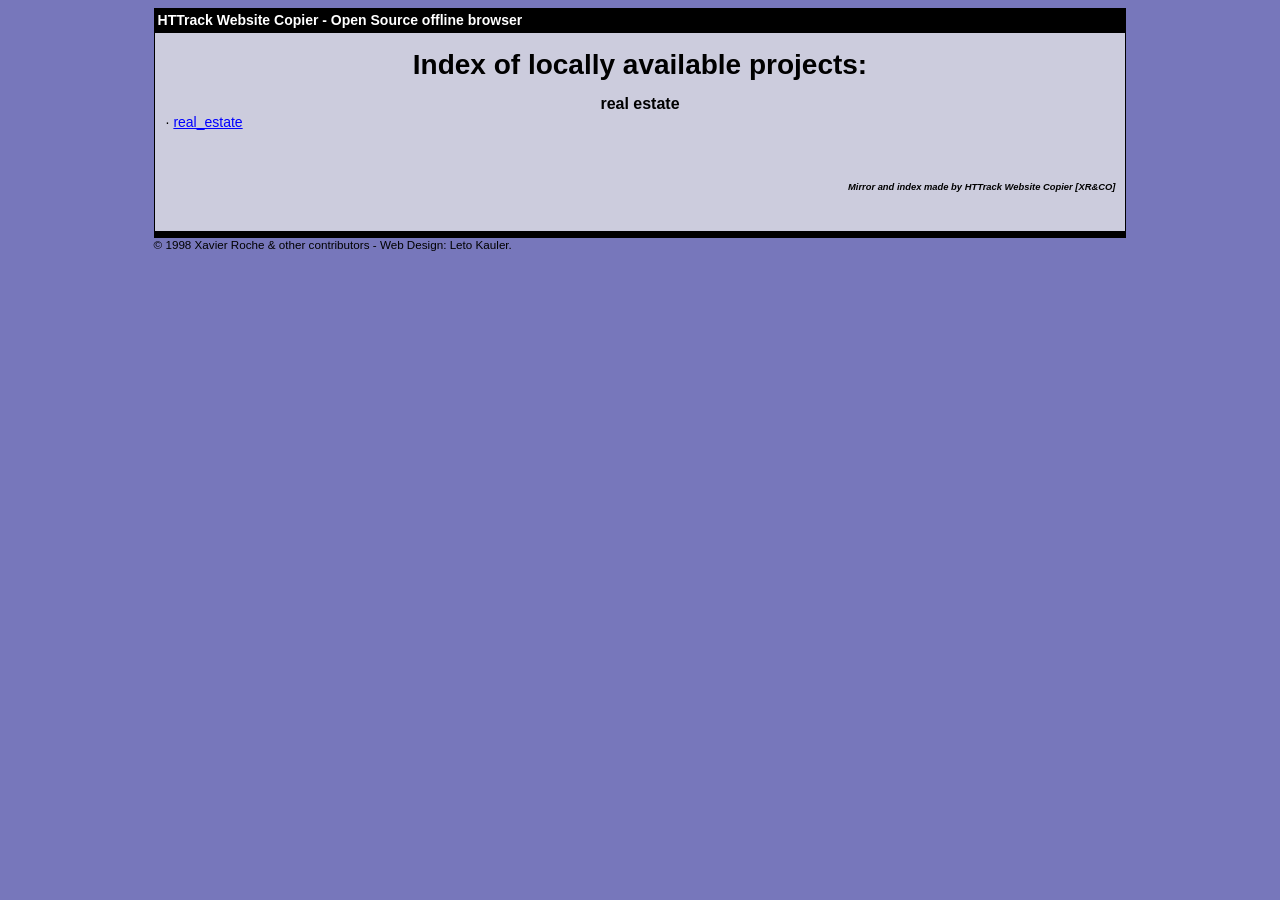
==== index.html @ 174b8f87 "first commit" ====
<html xmlns="http://www.w3.org/1999/xhtml" lang="en">

<head>
	<meta http-equiv="Content-Type" content="text/html; charset=utf-8" />
	<meta name="description" content="HTTrack is an easy-to-use website mirror utility. It allows you to download a World Wide website from the Internet to a local directory,building recursively all structures, getting html, images, and other files from the server to your computer. Links are rebuiltrelatively so that you can freely browse to the local site (works with any browser). You can mirror several sites together so that you can jump from one toanother. You can, also, update an existing mirror site, or resume an interrupted download. The robot is fully configurable, with an integrated help" />
	<meta name="keywords" content="httrack, HTTRACK, HTTrack, winhttrack, WINHTTRACK, WinHTTrack, offline browser, web mirror utility, aspirateur web, surf offline, web capture, www mirror utility, browse offline, local  site builder, website mirroring, aspirateur www, internet grabber, capture de site web, internet tool, hors connexion, unix, dos, windows 95, windows 98, solaris, ibm580, AIX 4.0, HTS, HTGet, web aspirator, web aspirateur, libre, GPL, GNU, free software" />
	<title>List of available projects - HTTrack Website Copier</title>
	<!-- Mirror and index made by HTTrack Website Copier/3.50-0 [XR&CO] -->

	<style type="text/css">
	<!--

body {
	margin: 0;  padding: 0;  margin-bottom: 15px;  margin-top: 8px;
	background: #77b;
}
body, td {
	font: 14px "Trebuchet MS", Verdana, Arial, Helvetica, sans-serif;
	}

#subTitle {
	background: #000;  color: #fff;  padding: 4px;  font-weight: bold; 
	}

#siteNavigation a, #siteNavigation .current {
	font-weight: bold;  color: #448;
	}
#siteNavigation a:link    { text-decoration: none; }
#siteNavigation a:visited { text-decoration: none; }

#siteNavigation .current { background-color: #ccd; }

#siteNavigation a:hover   { text-decoration: none;  background-color: #fff;  color: #000; }
#siteNavigation a:active  { text-decoration: none;  background-color: #ccc; }


a:link    { text-decoration: underline;  color: #00f; }
a:visited { text-decoration: underline;  color: #000; }
a:hover   { text-decoration: underline;  color: #c00; }
a:active  { text-decoration: underline; }

#pageContent {
	clear: both;
	border-bottom: 6px solid #000;
	padding: 10px;  padding-top: 20px;
	line-height: 1.65em;
	background-image: url(backblue.gif);
	background-repeat: no-repeat;
	background-position: top right;
	}

#pageContent, #siteNavigation {
	background-color: #ccd;
	}


.imgLeft  { float: left;   margin-right: 10px;  margin-bottom: 10px; }
.imgRight { float: right;  margin-left: 10px;   margin-bottom: 10px; }

hr { height: 1px;  color: #000;  background-color: #000;  margin-bottom: 15px; }

h1 { margin: 0;  font-weight: bold;  font-size: 2em; }
h2 { margin: 0;  font-weight: bold;  font-size: 1.6em; }
h3 { margin: 0;  font-weight: bold;  font-size: 1.3em; }
h4 { margin: 0;  font-weight: bold;  font-size: 1.18em; }

.blak { background-color: #000; }
.hide { display: none; }
.tableWidth { min-width: 400px; }

.tblRegular       { border-collapse: collapse; }
.tblRegular td    { padding: 6px;  background-image: url(fade.gif);  border: 2px solid #99c; }
.tblHeaderColor, .tblHeaderColor td { background: #99c; }
.tblNoBorder td   { border: 0; }


// -->
</style>

</head>

<body>
<table width="76%" border="0" align="center" cellspacing="0" cellpadding="3" class="tableWidth">
	<tr>
	<td id="subTitle">HTTrack Website Copier - Open Source offline browser</td>
	</tr>
</table>
<table width="76%" border="0" align="center" cellspacing="0" cellpadding="0" class="tableWidth">
<tr class="blak">
<td>
	<table width="100%" border="0" align="center" cellspacing="1" cellpadding="0">
	<tr>
	<td colspan="6"> 
		<table width="100%" border="0" align="center" cellspacing="0" cellpadding="10">
		<tr> 
		<td id="pageContent"> 
<!-- ==================== End prologue ==================== -->


<h1 ALIGN=Center>Index of locally available projects:</H1>
  <table border="0" width="100%" cellspacing="1" cellpadding="0">
		<TH>
		<BR/>
			real estate
		</TH>
		<TR>
		  <TD BACKGROUND="fade.gif">
                    &middot; <A HREF="real_estate/index.html">real_estate</A>
   		  </TD>
		</TR>
	</TABLE>
	<BR>
	<H6 ALIGN="RIGHT">
         <I>Mirror and index made by HTTrack Website Copier [XR&amp;CO]</I>
	</H6>
	<!-- Mirror and index made by HTTrack Website Copier/3.50-0 [XR&CO] -->
	<!-- Thanks for using HTTrack Website Copier! -->

<!-- ==================== Start epilogue ==================== -->
		</td>
		</tr>
		</table>
	</td>
	</tr>
	</table>
</td>
</tr>
</table>

<table width="76%" border="0" align="center" valign="bottom" cellspacing="0" cellpadding="0">
	<tr>
	<td id="footer"><small>&copy; 1998 Xavier Roche &amp; other contributors - Web Design: Leto Kauler.</small></td>
	</tr>
</table>

</body>

</html>
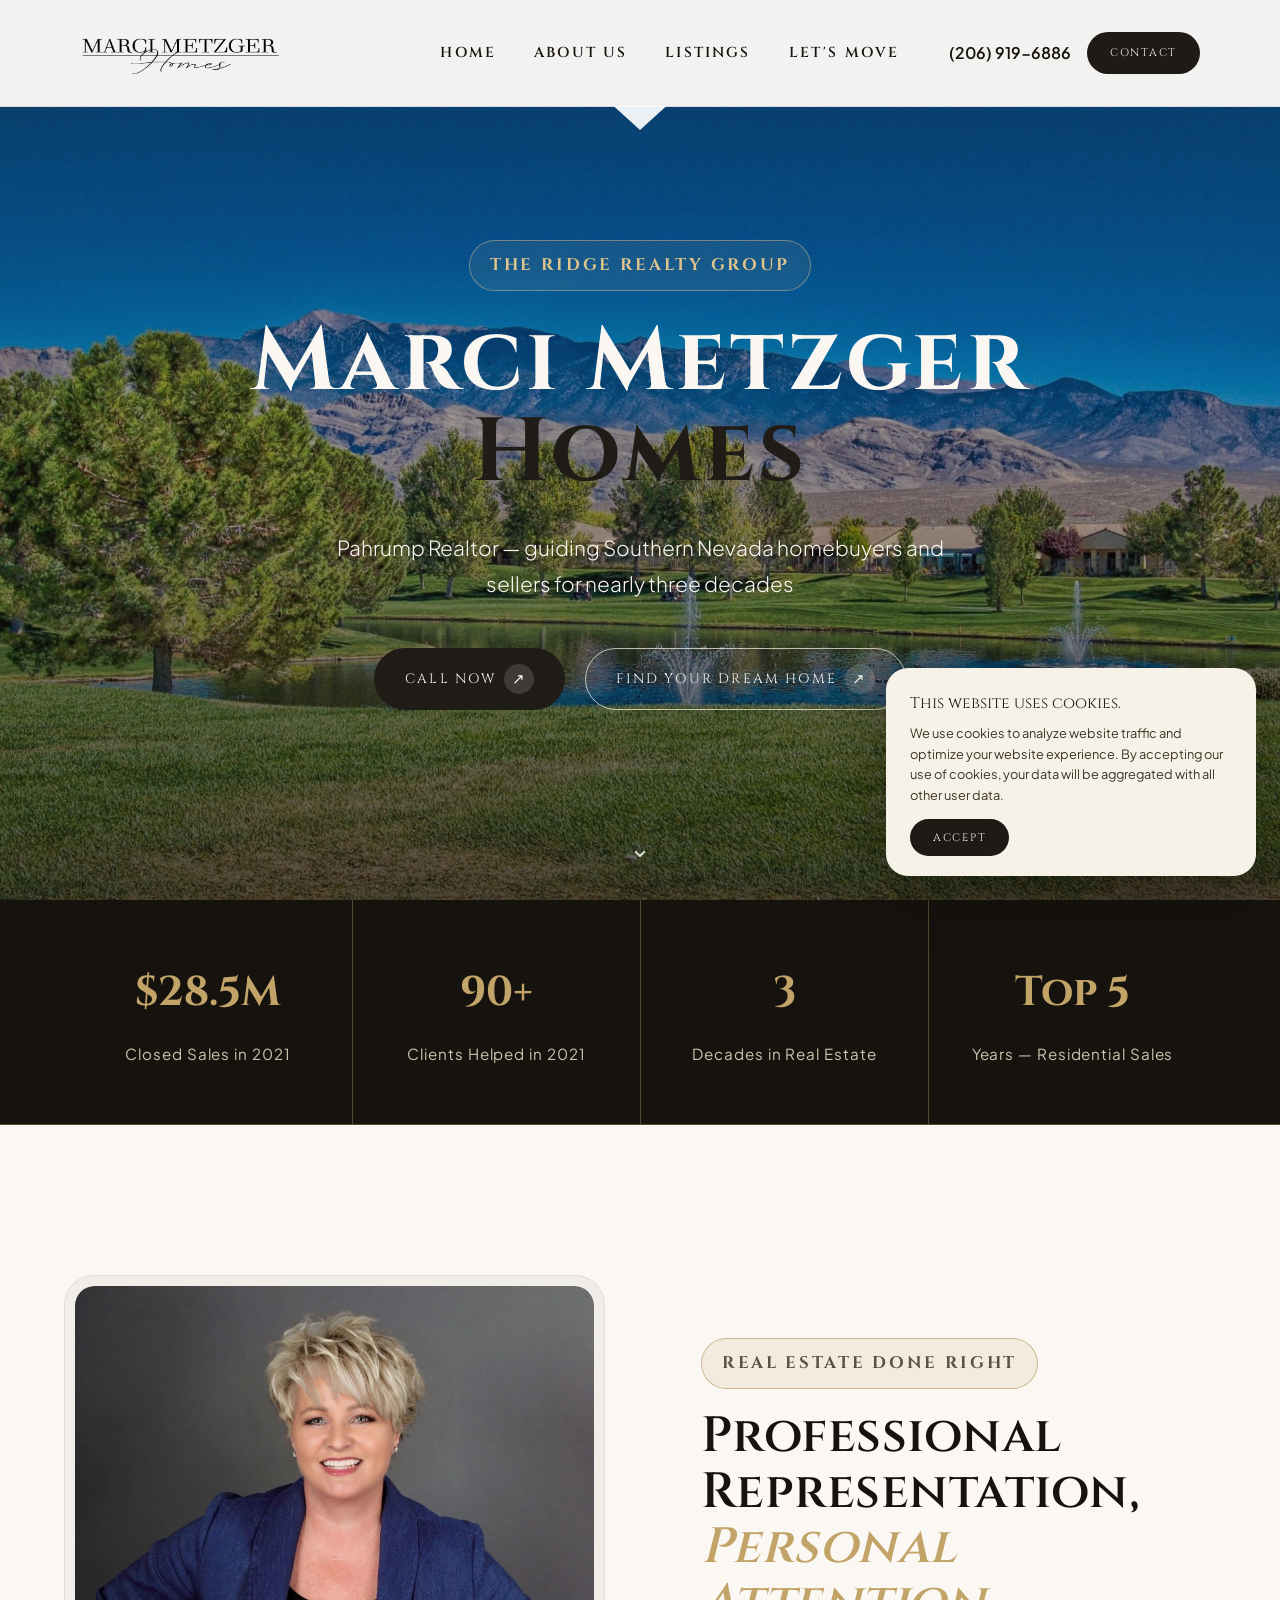
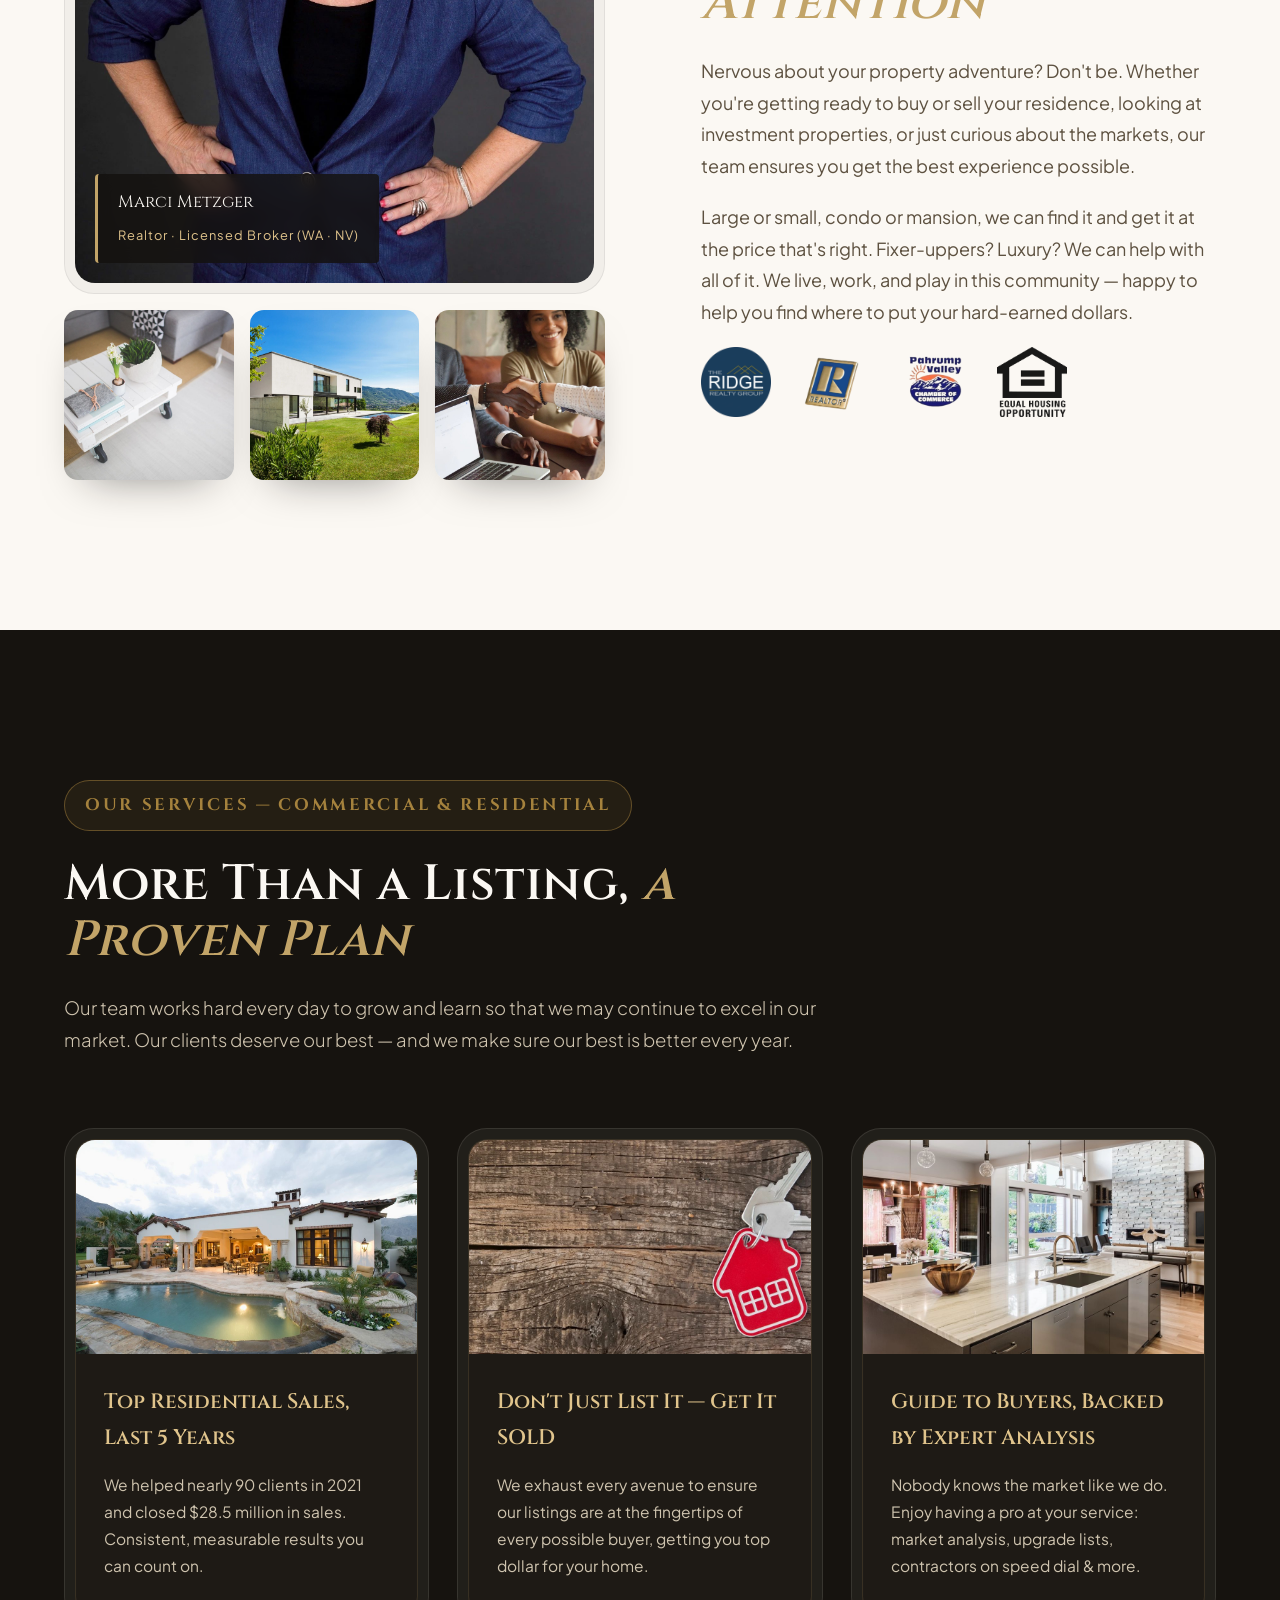
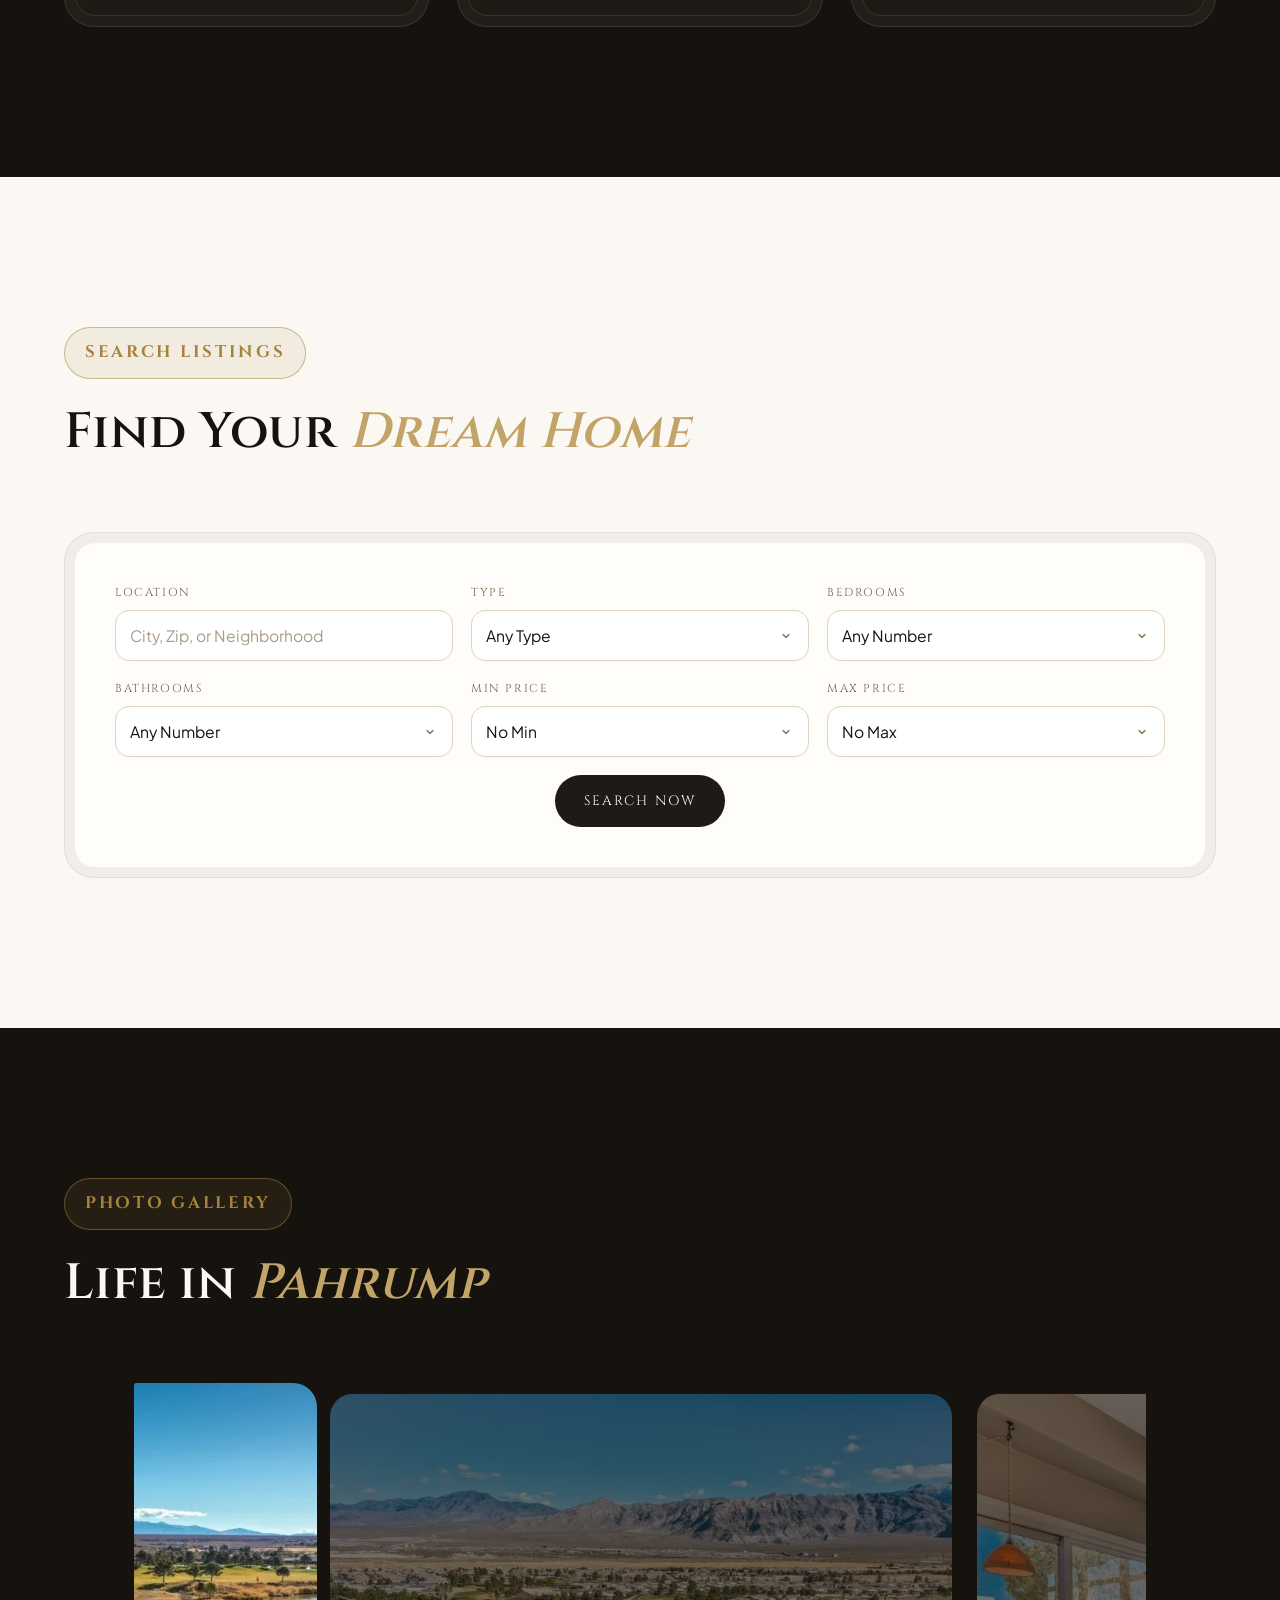
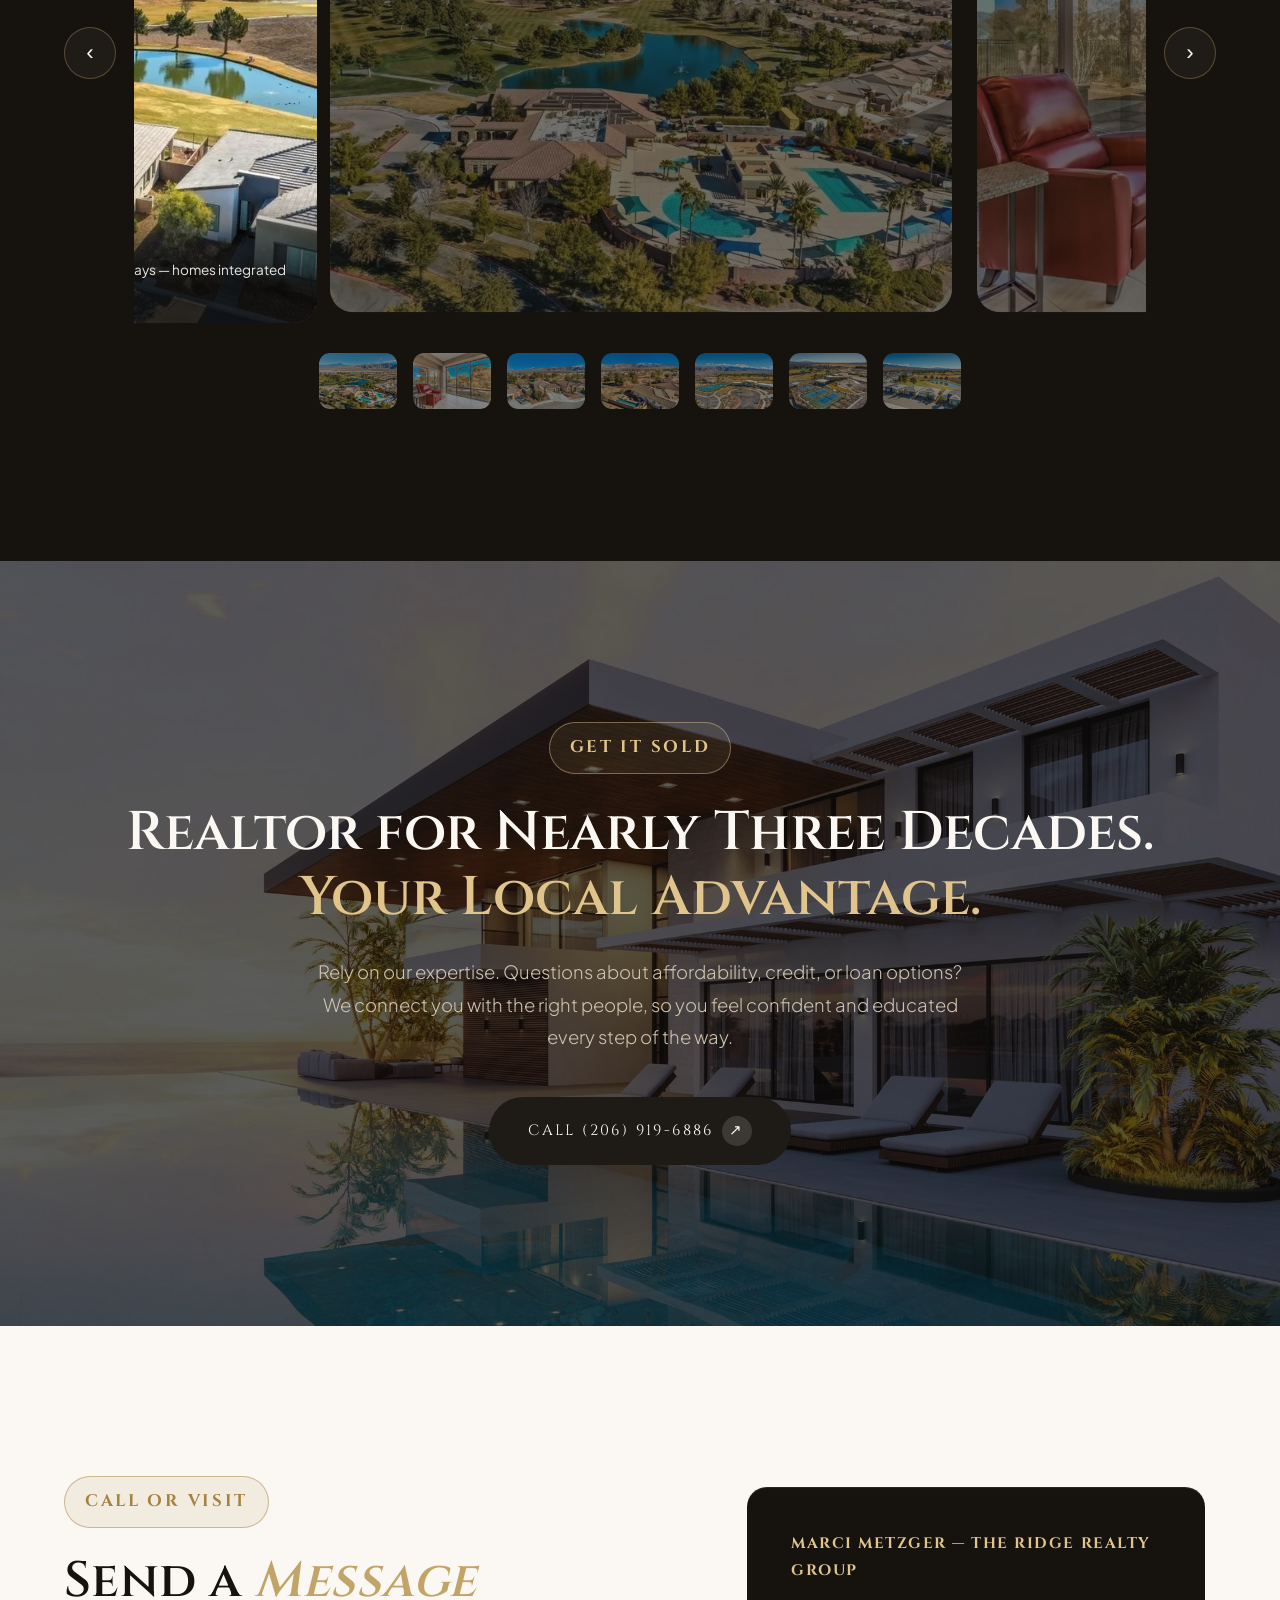
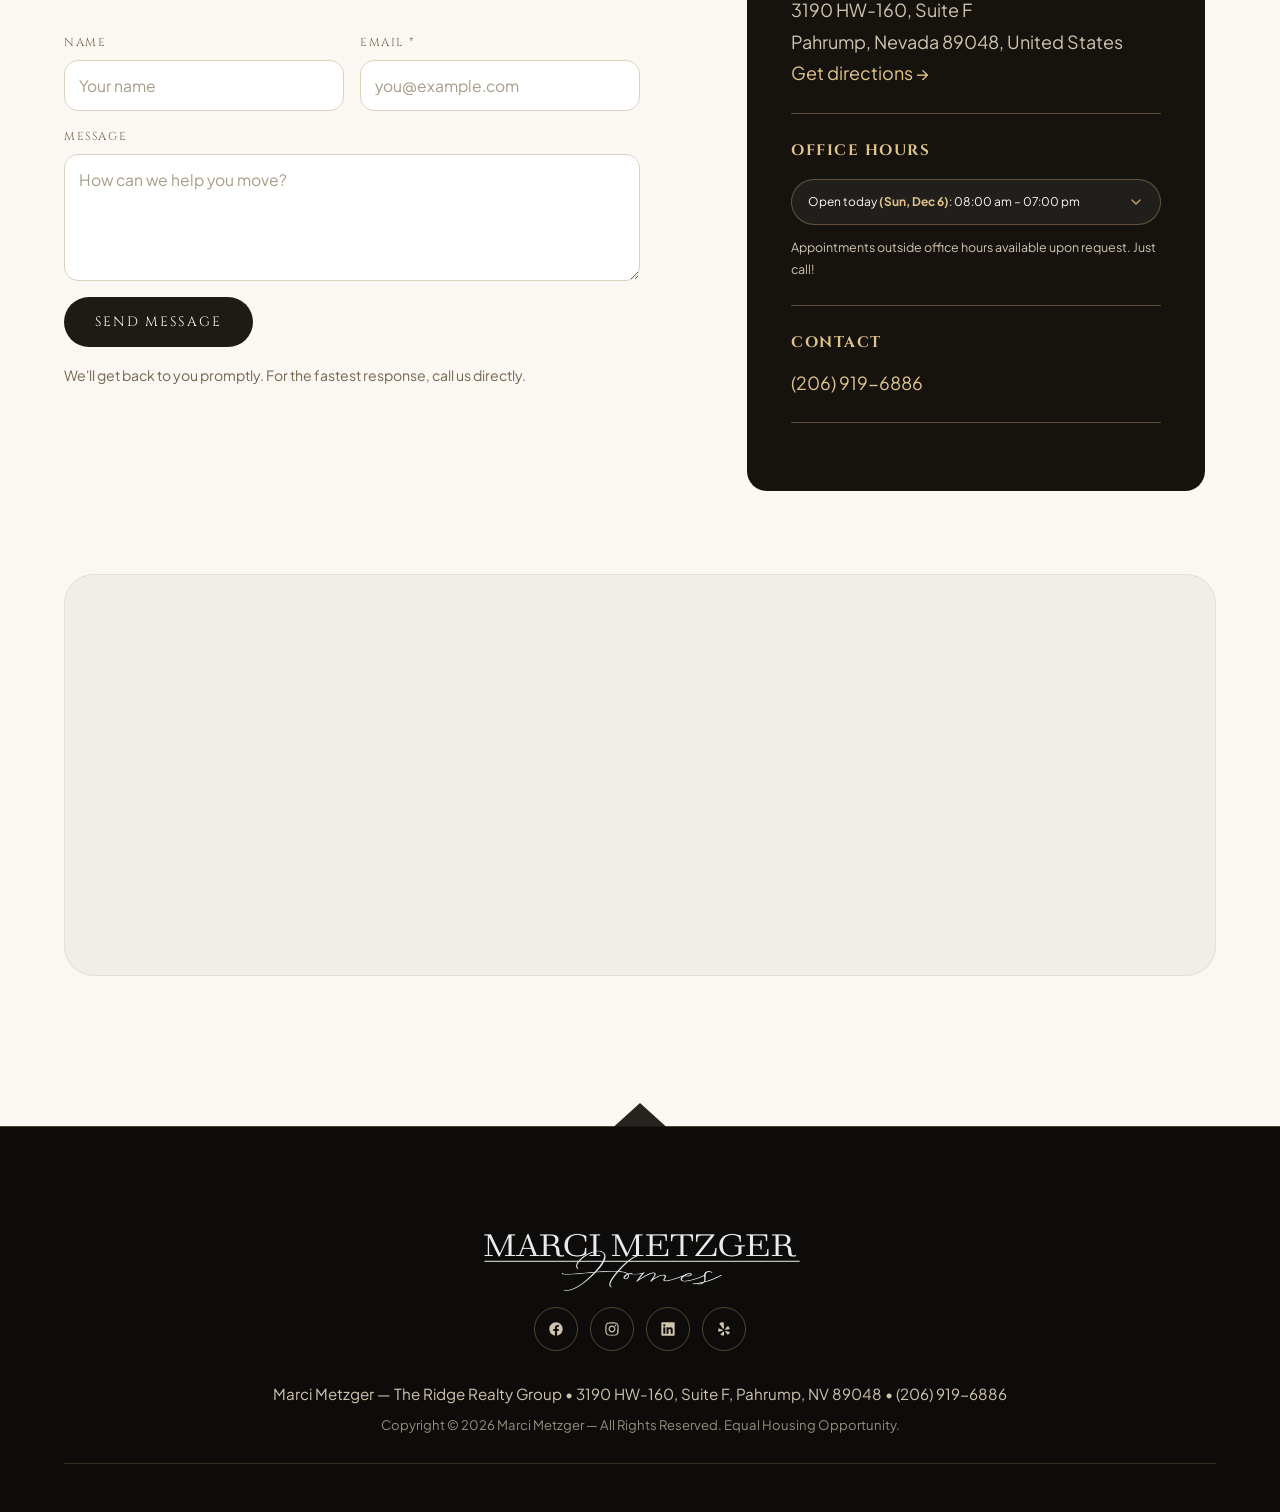
==== commit d3d708db: "migrated to root" ====
--- a/index.html
+++ b/index.html
@@ -1,140 +1,439 @@
-<html xmlns="http://www.w3.org/1999/xhtml" lang="en">
+<!DOCTYPE html>
+<html lang="en">
 
 <head>
-	<meta http-equiv="Content-Type" content="text/html; charset=utf-8" />
-	<meta name="description" content="HTTrack is an easy-to-use website mirror utility. It allows you to download a World Wide website from the Internet to a local directory,building recursively all structures, getting html, images, and other files from the server to your computer. Links are rebuiltrelatively so that you can freely browse to the local site (works with any browser). You can mirror several sites together so that you can jump from one toanother. You can, also, update an existing mirror site, or resume an interrupted download. The robot is fully configurable, with an integrated help" />
-	<meta name="keywords" content="httrack, HTTRACK, HTTrack, winhttrack, WINHTTRACK, WinHTTrack, offline browser, web mirror utility, aspirateur web, surf offline, web capture, www mirror utility, browse offline, local  site builder, website mirroring, aspirateur www, internet grabber, capture de site web, internet tool, hors connexion, unix, dos, windows 95, windows 98, solaris, ibm580, AIX 4.0, HTS, HTGet, web aspirator, web aspirateur, libre, GPL, GNU, free software" />
-	<title>List of available projects - HTTrack Website Copier</title>
-	<!-- Mirror and index made by HTTrack Website Copier/3.50-0 [XR&CO] -->
-
-	<style type="text/css">
-	<!--
-
-body {
-	margin: 0;  padding: 0;  margin-bottom: 15px;  margin-top: 8px;
-	background: #77b;
-}
-body, td {
-	font: 14px "Trebuchet MS", Verdana, Arial, Helvetica, sans-serif;
-	}
-
-#subTitle {
-	background: #000;  color: #fff;  padding: 4px;  font-weight: bold; 
-	}
-
-#siteNavigation a, #siteNavigation .current {
-	font-weight: bold;  color: #448;
-	}
-#siteNavigation a:link    { text-decoration: none; }
-#siteNavigation a:visited { text-decoration: none; }
-
-#siteNavigation .current { background-color: #ccd; }
-
-#siteNavigation a:hover   { text-decoration: none;  background-color: #fff;  color: #000; }
-#siteNavigation a:active  { text-decoration: none;  background-color: #ccc; }
-
-
-a:link    { text-decoration: underline;  color: #00f; }
-a:visited { text-decoration: underline;  color: #000; }
-a:hover   { text-decoration: underline;  color: #c00; }
-a:active  { text-decoration: underline; }
-
-#pageContent {
-	clear: both;
-	border-bottom: 6px solid #000;
-	padding: 10px;  padding-top: 20px;
-	line-height: 1.65em;
-	background-image: url(backblue.gif);
-	background-repeat: no-repeat;
-	background-position: top right;
-	}
-
-#pageContent, #siteNavigation {
-	background-color: #ccd;
-	}
-
-
-.imgLeft  { float: left;   margin-right: 10px;  margin-bottom: 10px; }
-.imgRight { float: right;  margin-left: 10px;   margin-bottom: 10px; }
-
-hr { height: 1px;  color: #000;  background-color: #000;  margin-bottom: 15px; }
-
-h1 { margin: 0;  font-weight: bold;  font-size: 2em; }
-h2 { margin: 0;  font-weight: bold;  font-size: 1.6em; }
-h3 { margin: 0;  font-weight: bold;  font-size: 1.3em; }
-h4 { margin: 0;  font-weight: bold;  font-size: 1.18em; }
-
-.blak { background-color: #000; }
-.hide { display: none; }
-.tableWidth { min-width: 400px; }
-
-.tblRegular       { border-collapse: collapse; }
-.tblRegular td    { padding: 6px;  background-image: url(fade.gif);  border: 2px solid #99c; }
-.tblHeaderColor, .tblHeaderColor td { background: #99c; }
-.tblNoBorder td   { border: 0; }
-
-
-// -->
-</style>
-
+  <meta charset="UTF-8">
+  <meta name="viewport" content="width=device-width, initial-scale=1.0">
+  <title>Marci Metzger Homes — Pahrump, NV Realtor | The Ridge Realty Group</title>
+  <meta name="description"
+    content="Marci Metzger Homes — Pahrump, NV. Over two decades in real estate. Licensed Broker from Seattle, now serving Southern Nevada as Pahrump's top real estate agent.">
+  <link rel="icon" type="image/png" href="img/logo.png">
+  <link rel="preconnect" href="https://fonts.googleapis.com">
+  <link rel="preconnect" href="https://fonts.gstatic.com" crossorigin>
+  <link
+    href="https://fonts.googleapis.com/css2?family=Cinzel:wght@400;600;700&family=Plus+Jakarta+Sans:wght@300;400;500;600;700&display=swap"
+    rel="stylesheet">
+  <link rel="stylesheet" href="styles.css">
 </head>
 
-<body>
-<table width="76%" border="0" align="center" cellspacing="0" cellpadding="3" class="tableWidth">
-	<tr>
-	<td id="subTitle">HTTrack Website Copier - Open Source offline browser</td>
-	</tr>
-</table>
-<table width="76%" border="0" align="center" cellspacing="0" cellpadding="0" class="tableWidth">
-<tr class="blak">
-<td>
-	<table width="100%" border="0" align="center" cellspacing="1" cellpadding="0">
-	<tr>
-	<td colspan="6"> 
-		<table width="100%" border="0" align="center" cellspacing="0" cellpadding="10">
-		<tr> 
-		<td id="pageContent"> 
-<!-- ==================== End prologue ==================== -->
-
-
-<h1 ALIGN=Center>Index of locally available projects:</H1>
-  <table border="0" width="100%" cellspacing="1" cellpadding="0">
-		<TH>
-		<BR/>
-			real estate
-		</TH>
-		<TR>
-		  <TD BACKGROUND="fade.gif">
-                    &middot; <A HREF="real_estate/index.html">real_estate</A>
-   		  </TD>
-		</TR>
-	</TABLE>
-	<BR>
-	<H6 ALIGN="RIGHT">
-         <I>Mirror and index made by HTTrack Website Copier [XR&amp;CO]</I>
-	</H6>
-	<!-- Mirror and index made by HTTrack Website Copier/3.50-0 [XR&CO] -->
-	<!-- Thanks for using HTTrack Website Copier! -->
-
-<!-- ==================== Start epilogue ==================== -->
-		</td>
-		</tr>
-		</table>
-	</td>
-	</tr>
-	</table>
-</td>
-</tr>
-</table>
-
-<table width="76%" border="0" align="center" valign="bottom" cellspacing="0" cellpadding="0">
-	<tr>
-	<td id="footer"><small>&copy; 1998 Xavier Roche &amp; other contributors - Web Design: Leto Kauler.</small></td>
-	</tr>
-</table>
-
+<body id="top">
+
+  <header class="site-header" id="siteHeader">
+    <div class="container header-inner">
+      <a href="#top" class="brand" aria-label="Marci Metzger Homes">
+        <img src="img/logo.png" alt="Marci Metzger Homes logo" class="brand-logo">
+      </a>
+      <nav class="main-nav" id="mainNav" aria-label="Main navigation">
+        <a href="#top" class="nav-link">Home</a>
+        <a href="#about" class="nav-link">About Us</a>
+        <a href="#search" class="nav-link">Listings</a>
+        <a href="#services" class="nav-link">Let's Move</a>
+        <a href="#contact" class="nav-link nav-link-mobile">Contact</a>
+      </nav>
+
+      <div class="header-actions">
+        <a href="tel:+12069196886" class="header-phone">(206) 919-6886</a>
+        <a href="#contact" class="btn btn-gold btn-sm header-cta">Contact</a>
+      </div>
+      <button class="nav-toggle" id="navToggle" aria-label="Toggle navigation" aria-expanded="false">
+        <span></span><span></span><span></span>
+      </button>
+    </div>
+    <a href="#stats" class="header-down" aria-label="Scroll down">
+      <svg viewBox="0 0 53 24" fill="currentColor" aria-hidden="true"><path d="M26.5 24L53 0H0z"></path></svg>
+    </a>
+  </header>
+
+  <main>
+    <!-- HERO -->
+    <section class="hero">
+      <div class="hero-overlay"></div>
+      <div class="container hero-inner">
+        <p class="overline">The Ridge Realty Group</p>
+        <h1 class="hero-title">Marci Metzger <span>Homes</span></h1>
+        <p class="hero-tagline">Pahrump Realtor — guiding Southern Nevada homebuyers and sellers for nearly three
+          decades</p>
+        <div class="hero-ctas">
+          <a href="tel:+12069196886" class="btn btn-gold">Call Now<span class="btn-icon">&#8599;</span></a>
+          <a href="#search" class="btn btn-outline">Find Your Dream Home<span class="btn-icon">&#8599;</span></a>
+        </div>
+      </div>
+      <a href="#stats" class="hero-scroll" aria-label="Scroll down">&#8964;</a>
+    </section>
+
+    <!-- STATS -->
+    <section class="stats" id="stats">
+      <div class="container">
+        <div class="stats-grid">
+          <div class="stat">
+            <strong class="stat-num">$28.5M</strong>
+            <span class="stat-label">Closed Sales in 2021</span>
+          </div>
+          <div class="stat">
+            <strong class="stat-num">90+</strong>
+            <span class="stat-label">Clients Helped in 2021</span>
+          </div>
+          <div class="stat">
+            <strong class="stat-num">3</strong>
+            <span class="stat-label">Decades in Real Estate</span>
+          </div>
+          <div class="stat">
+            <strong class="stat-num">Top 5</strong>
+            <span class="stat-label">Years — Residential Sales</span>
+          </div>
+        </div>
+      </div>
+    </section>
+
+    <!-- ABOUT -->
+    <section class="about section" id="about">
+      <div class="container about-grid">
+        <div class="about-media">
+          <div class="shell reveal">
+            <div class="about-img-main">
+              <img src="img/marci.jpg" alt="Marci Metzger, Pahrump real estate broker">
+              <div class="about-img-tag">
+                <span class="tag-name">Marci Metzger</span>
+                <span class="tag-role">Realtor&nbsp;&middot;&nbsp;Licensed Broker (WA&nbsp;&middot;&nbsp;NV)</span>
+              </div>
+            </div>
+          </div>
+          <div class="about-imgs reveal">
+            <img src="img/gallery-1.jpg" alt="Luxury home in Pahrump, Nevada">
+            <img src="img/gallery-2.jpg" alt="Elegant Pahrump estate exterior">
+            <img src="img/gallery-3.jpg" alt="Desert luxury living in southern Nevada">
+          </div>
+        </div>
+        <div class="about-text reveal">
+          <p class="overline gold">Real Estate Done Right</p>
+          <h2 class="section-title">Professional Representation, <em>Personal Attention</em></h2>
+          <p>Nervous about your property adventure? Don't be. Whether you're getting ready to buy or sell your
+            residence, looking at investment properties, or just curious about the markets, our team ensures you get the
+            best experience possible.</p>
+          <p>Large or small, condo or mansion, we can find it and get it at the price that's right. Fixer-uppers?
+            Luxury? We can help with all of it. We live, work, and play in this community — happy to help you find where
+            to put your hard-earned dollars.</p>
+          <div class="about-badges">
+            <img src="img/badge-circle.png" alt="Trusted local real estate partner" loading="lazy">
+            <img src="img/logo-realtor-removebg-preview.png" alt="Realtor">
+            <img src="img/logo-chamber-removebg-preview.png" alt="Chamber of Commerce">
+            <img src="img/logo-eho.png" alt="Equal Housing Opportunity">
+          </div>
+        </div>
+      </div>
+    </section>
+
+    <!-- SERVICES -->
+    <section class="services section section-dark" id="services">
+      <div class="container">
+        <div class="section-head reveal">
+          <p class="overline gold">Our Services &mdash; Commercial &amp; Residential</p>
+          <h2 class="section-title">More Than a Listing, <em>a Proven Plan</em></h2>
+          <p class="section-sub">Our team works hard every day to grow and learn so that we may continue to excel in our
+            market. Our clients deserve our best &mdash; and we make sure our best is better every year.</p>
+        </div>
+        <div class="cards">
+          <article class="shell shell-dark reveal">
+            <div class="card">
+              <div class="card-img"><img src="img/sales.jpg" alt="Sellers sign in front of a home" loading="lazy">
+              </div>
+              <div class="card-body">
+                <h3>Top Residential Sales, Last 5 Years</h3>
+                <p>We helped nearly 90 clients in 2021 and closed $28.5 million in sales. Consistent, measurable results
+                  you can count on.</p>
+              </div>
+            </div>
+          </article>
+          <article class="shell shell-dark reveal">
+            <div class="card">
+              <div class="card-img"><img src="img/sold.jpg" alt="Home optimized for a fast, top-dollar sale"
+                  loading="lazy"></div>
+              <div class="card-body">
+                <h3>Don't Just List It &mdash; Get It SOLD</h3>
+                <p>We exhaust every avenue to ensure our listings are at the fingertips of every possible buyer, getting
+                  you top dollar for your home.</p>
+              </div>
+            </div>
+          </article>
+          <article class="shell shell-dark reveal">
+            <div class="card">
+              <div class="card-img"><img src="img/buyers.jpg" alt="Guide to happy homebuyers" loading="lazy"></div>
+              <div class="card-body">
+                <h3>Guide to Buyers, Backed by Expert Analysis</h3>
+                <p>Nobody knows the market like we do. Enjoy having a pro at your service: market analysis, upgrade
+                  lists, contractors on speed dial &amp; more.</p>
+              </div>
+            </div>
+          </article>
+        </div>
+      </div>
+    </section>
+
+    <!-- SEARCH -->
+    <section class="search section" id="search">
+      <div class="container">
+        <div class="section-head reveal">
+          <p class="overline gold">Search Listings</p>
+          <h2 class="section-title">Find Your <em>Dream Home</em></h2>
+        </div>
+        <div class="shell reveal">
+          <form class="search-form" id="searchForm" action="https://marcimetzger.com/listings.html" method="get"
+            target="_blank">
+          <div class="field">
+            <label for="location">Location</label>
+            <input type="text" id="location" name="location" placeholder="City, Zip, or Neighborhood">
+          </div>
+          <div class="field">
+            <label for="type">Type</label>
+            <select id="type" name="type">
+              <option>Any Type</option>
+              <option>Single Family</option>
+              <option>Condominium</option>
+              <option>Townhome</option>
+              <option>Land</option>
+              <option>Commercial</option>
+            </select>
+          </div>
+          <div class="field">
+            <label for="beds">Bedrooms</label>
+            <select id="beds" name="beds">
+              <option>Any Number</option>
+              <option>Studio</option>
+              <option>1+</option>
+              <option>2+</option>
+              <option>3+</option>
+              <option>4+</option>
+              <option>5+</option>
+              <option>6+</option>
+            </select>
+          </div>
+          <div class="field">
+            <label for="baths">Bathrooms</label>
+            <select id="baths" name="baths">
+              <option>Any Number</option>
+              <option>1+</option>
+              <option>2+</option>
+              <option>3+</option>
+              <option>4+</option>
+            </select>
+          </div>
+          <div class="field">
+            <label for="min">Min Price</label>
+            <select id="min" name="minprice">
+              <option>No Min</option>
+              <option>$100,000</option>
+              <option>$250,000</option>
+              <option>$400,000</option>
+              <option>$600,000</option>
+              <option>$1,000,000</option>
+              <option>$2,000,000+</option>
+            </select>
+          </div>
+          <div class="field">
+            <label for="max">Max Price</label>
+            <select id="max" name="maxprice">
+              <option>No Max</option>
+              <option>$250,000</option>
+              <option>$400,000</option>
+              <option>$600,000</option>
+              <option>$1,000,000</option>
+              <option>$2,000,000</option>
+              <option>$5,000,000+</option>
+            </select>
+          </div>
+          <button type="submit" class="btn btn-gold search-btn">Search Now</button>
+          </form>
+        </div>
+      </div>
+    </section>
+
+    <!-- GALLERY -->
+    <section class="gallery section section-dark" id="gallery">
+      <div class="container">
+        <div class="section-head reveal">
+          <p class="overline gold">Photo Gallery</p>
+          <h2 class="section-title">Life in <em>Pahrump</em></h2>
+        </div>
+        <div class="gallery-wrap reveal">
+          <button class="gallery-arrow" id="galleryPrev" aria-label="Previous photo">&#8249;</button>
+          <div class="gallery-track" id="galleryTrack">
+            <figure class="gallery-slide">
+              <img src="img/1.png" alt="Community and recreation in Pahrump" loading="lazy">
+              <figcaption>
+                <span class="caption-title">Community &amp; Recreation</span>
+                <span class="caption-text">An aerial view of a vibrant recreational complex with pools, palm trees, and landscaped areas surrounded by suburban homes — Pahrump blends desert living with resort-style amenities close to home.</span>
+              </figcaption>
+            </figure>
+            <figure class="gallery-slide">
+              <img src="img/2.png" alt="Indoor comfort with desert views in Pahrump" loading="lazy">
+              <figcaption>
+                <span class="caption-title">Indoor Comfort with Desert Views</span>
+                <span class="caption-text">A cozy seating area with floor-to-ceiling windows overlooking a cactus-filled garden — modern interiors meet scenic desert landscapes for comfort and natural beauty.</span>
+              </figcaption>
+            </figure>
+            <figure class="gallery-slide">
+              <img src="img/3.png" alt="Neighborhood living with mountain backdrop in Pahrump" loading="lazy">
+              <figcaption>
+                <span class="caption-title">Neighborhood Living with Mountain Backdrop</span>
+                <span class="caption-text">A cul-de-sac of single-story homes framed by snow-capped mountains — quiet residential streets paired with dramatic desert and mountain views.</span>
+              </figcaption>
+            </figure>
+            <figure class="gallery-slide">
+              <img src="img/4.png" alt="Private homes with pools in Pahrump" loading="lazy">
+              <figcaption>
+                <span class="caption-title">Private Homes with Pools</span>
+                <span class="caption-text">A suburban property with a backyard pool and hot tub set against desert terrain — Pahrump homes emphasize outdoor living and relaxation.</span>
+              </figcaption>
+            </figure>
+            <figure class="gallery-slide">
+              <img src="img/5.png" alt="Sports and leisure facilities in Pahrump" loading="lazy">
+              <figcaption>
+                <span class="caption-title">Sports &amp; Leisure Facilities</span>
+                <span class="caption-text">A modern recreational complex with tennis courts and landscaped pathways — Pahrump communities invest in active lifestyles amid desert surroundings.</span>
+              </figcaption>
+            </figure>
+            <figure class="gallery-slide">
+              <img src="img/6.png" alt="Pickleball and clubhouse living in Pahrump" loading="lazy">
+              <figcaption>
+                <span class="caption-title">Pickleball &amp; Clubhouse Living</span>
+                <span class="caption-text">A facility with multiple courts and a contemporary clubhouse surrounded by palm trees — community-centered recreation for fitness and social gatherings.</span>
+              </figcaption>
+            </figure>
+            <figure class="gallery-slide">
+              <img src="img/7.png" alt="Golf course living in Pahrump" loading="lazy">
+              <figcaption>
+                <span class="caption-title">Golf Course Living</span>
+                <span class="caption-text">A neighborhood adjacent to a golf course with ponds and green fairways — homes integrated with recreational spaces and scenic views.</span>
+              </figcaption>
+            </figure>
+          </div>
+          <button class="gallery-arrow" id="galleryNext" aria-label="Next photo">&#8250;</button>
+        </div>
+        <div class="gallery-thumbs" id="galleryThumbs" aria-label="Gallery thumbnails"></div>
+      </div>
+    </section>
+
+    <!-- CTA BAND -->
+    <section class="cta-band">
+      <div class="cta-overlay"></div>
+      <div class="container cta-inner reveal">
+        <p class="overline">Get It Sold</p>
+        <h2 class="cta-title">Realtor for Nearly Three Decades. <br><span>Your Local Advantage.</span></h2>
+        <p class="cta-expertise">Rely on our expertise. Questions about affordability, credit, or loan options? We
+          connect you with the right people, so you feel confident and educated every step of the way.</p>
+        <a href="tel:+12069196886" class="btn btn-gold btn-lg">Call (206) 919-6886<span class="btn-icon">&#8599;</span></a>
+      </div>
+    </section>
+
+    <!-- CONTACT -->
+    <section class="contact section" id="contact">
+      <div class="container contact-grid">
+        <div class="contact-form-col reveal">
+          <p class="overline gold">Call or Visit</p>
+          <h2 class="section-title">Send a <em>Message</em></h2>
+          <form class="contact-form" id="contactForm" novalidate>
+            <div class="form-row">
+              <div class="field"><label for="name">Name</label><input type="text" id="name" name="name"
+                  placeholder="Your name" required></div>
+              <div class="field"><label for="email">Email *</label><input type="email" id="email" name="email"
+                  placeholder="you@example.com" required></div>
+            </div>
+            <div class="field">
+              <label for="message">Message</label>
+              <textarea id="message" name="message" rows="5" placeholder="How can we help you move?"></textarea>
+            </div>
+            <button type="submit" class="btn btn-gold">Send Message</button>
+            <p class="form-note" id="formNote">We'll get back to you promptly. For the fastest response, call us
+              directly.</p>
+          </form>
+        </div>
+        <div class="shell shell-dark reveal">
+          <aside class="contact-info">
+          <div class="info-block">
+            <h3>Marci Metzger &mdash; The Ridge Realty Group</h3>
+            <address>3190 HW-160, Suite F<br>Pahrump, Nevada 89048, United States</address>
+            <p><a href="https://www.google.com/maps/search/?api=1&query=3190+HW-160+Suite+F+Pahrump+NV+89048"
+                target="_blank" rel="noopener">Get directions &rarr;</a></p>
+          </div>
+          <div class="info-block hours-block">
+            <h3>Office Hours</h3>
+            <button type="button" class="hours-toggle" id="hoursToggle" aria-expanded="false">
+              <span id="hoursLabel" style="font-size: 0.85em;">Open today: 08:00 am &ndash; 07:00 pm</span>
+              <svg class="hours-arrow" viewBox="0 0 24 24" aria-hidden="true"><path d="M6 9l6 6 6-6" fill="none" stroke="currentColor" stroke-width="2" stroke-linecap="round" stroke-linejoin="round"/></svg>
+            </button>
+            <ul class="hours-list" id="hoursList">
+              <li data-day="Monday"><span>Monday</span><span>8:00 am &ndash; 7:00 pm</span></li>
+              <li data-day="Tuesday"><span>Tuesday</span><span>8:00 am &ndash; 7:00 pm</span></li>
+              <li data-day="Wednesday"><span>Wednesday</span><span>8:00 am &ndash; 7:00 pm</span></li>
+              <li data-day="Thursday"><span>Thursday</span><span>8:00 am &ndash; 7:00 pm</span></li>
+              <li data-day="Friday"><span>Friday</span><span>8:00 am &ndash; 7:00 pm</span></li>
+              <li data-day="Saturday"><span>Saturday</span><span>8:00 am &ndash; 7:00 pm</span></li>
+              <li data-day="Sunday"><span>Sunday</span><span>8:00 am &ndash; 7:00 pm</span></li>
+            </ul>
+            <p class="hours-note">Appointments outside office hours available upon request. Just call!</p>
+          </div>
+          <div class="info-block">
+            <h3>Contact</h3>
+            <p><a href="tel:+12069196886">(206) 919-6886</a></p>
+          </div>
+          </aside>
+        </div>
+      </div>
+      <div class="container map-wrap reveal">
+        <div class="shell map-shell">
+          <iframe title="Map to Marci Metzger — The Ridge Realty Group, Pahrump NV"
+            src="https://www.google.com/maps?q=3190%20Highway%20160%2C%20Pahrump%2C%20NV%2089048&z=15&output=embed"
+            allowfullscreen loading="lazy" referrerpolicy="no-referrer-when-downgrade"></iframe>
+        </div>
+      </div>
+    </section>
+  </main>
+
+  <footer class="site-footer">
+    <a href="#top" class="back-top" aria-label="Back to top">
+      <svg viewBox="0 0 53 24" fill="currentColor" aria-hidden="true"><path d="M26.5 24L53 0H0z"></path></svg>
+    </a>
+    <div class="container footer-inner">
+      <a href="#top" class="brand"><img src="img/logo.png" alt="Marci Metzger Homes logo"
+          class="brand-logo brand-logo-footer"></a>
+      <div class="footer-social">
+        <a href="https://www.facebook.com/MarciHomes/" target="_blank" rel="noopener" aria-label="Facebook"><svg
+            viewBox="0 0 24 24">
+            <path
+              d="M20 12.047C20 7.603 16.418 4 12 4s-8 3.603-8 8.047c0 4.017 2.925 7.346 6.75 7.95v-5.624H8.719v-2.326h2.031v-1.773c0-2.017 1.194-3.13 3.022-3.13.875 0 1.79.157 1.79.157v1.98h-1.008c-.994 0-1.304.62-1.304 1.257v1.51h2.219l-.355 2.325H13.25v5.624c3.825-.604 6.75-3.933 6.75-7.95z" />
+          </svg></a>
+        <a href="https://www.instagram.com/marcimetzger_theridge/" target="_blank" rel="noopener"
+          aria-label="Instagram"><svg viewBox="0 0 24 24">
+            <path
+              d="M14.667 12a2.57 2.57 0 0 0-.782-1.885A2.57 2.57 0 0 0 12 9.333a2.57 2.57 0 0 0-1.885.782A2.57 2.57 0 0 0 9.333 12c0 .736.26 1.365.782 1.885.52.521 1.149.782 1.885.782a2.57 2.57 0 0 0 1.885-.782c.521-.52.782-1.149.782-1.885zm1.437 0c0 1.139-.4 2.108-1.198 2.906-.798.799-1.767 1.198-2.906 1.198-1.139 0-2.108-.4-2.906-1.198-.799-.798-1.198-1.767-1.198-2.906 0-1.139.4-2.108 1.198-2.906.798-.799 1.767-1.198 2.906-1.198 1.139 0 2.108.4 2.906 1.198.799.798 1.198 1.767 1.198 2.906zm1.125-4.27c0 .263-.094.489-.281.676a.923.923 0 0 1-.677.282.923.923 0 0 1-.677-.282.923.923 0 0 1-.281-.677c0-.264.093-.49.28-.677a.923.923 0 0 1 .678-.281c.264 0 .49.094.677.281a.923.923 0 0 1 .281.677zM12 5.437l-.797-.006a56.514 56.514 0 0 0-1.099 0c-.25.004-.585.014-1.005.032-.42.017-.778.052-1.073.104a4.177 4.177 0 0 0-.745.192c-.347.14-.653.34-.916.605-.264.263-.466.569-.605.916-.076.202-.14.45-.192.745a8.255 8.255 0 0 0-.104 1.073c-.018.42-.028.755-.032 1.005-.003.25-.003.616 0 1.1l.006.796-.006.797c-.003.483-.003.849 0 1.099.004.25.014.585.032 1.005.017.42.052.778.104 1.073.052.295.116.543.192.745.14.347.34.653.605.916.264.263.466.569.605.916.202.076.45.14.745.192.295.052.653.087 1.073.104.42.018.755.028 1.005.032.25.003.616.003 1.1 0l.796-.005.797.005c.483.003.849.003 1.099 0 .25-.004.585-.014 1.005-.032.42-.017.778-.052 1.073-.104.295-.052.543-.116.745-.192.347-.14.653-.34.916-.605.264-.263.466-.569.605-.916.076-.202.14-.45.192-.745.052-.295.087-.653.104-1.073.018-.42.028-.755.032-1.005.003-.25.003-.616 0-1.1L18.562 12l.006-.797c.003-.483.003-.849 0-1.099a38.59 38.59 0 0 0-.032-1.005 8.255 8.255 0 0 0-.104-1.073 4.177 4.177 0 0 0-.192-.745 2.703 2.703 0 0 0-.605-.916 2.703 2.703 0 0 0-.916-.605 4.177 4.177 0 0 0-.745-.192 8.255 8.255 0 0 0-1.073-.104c-.42-.018-.755-.028-1.005-.032-.25-.004-.616-.004-1.1 0L12 5.438zM20 12c0 1.59-.017 2.691-.052 3.302-.07 1.445-.5 2.563-1.292 3.354-.791.792-1.91 1.222-3.354 1.292-.611.035-1.712.052-3.302.052s-2.691-.017-3.302-.052c-1.445-.07-2.563-.5-3.354-1.292-.792-.791-1.222-1.91-1.292-3.354C4.017 14.691 4 13.59 4 12s.017-2.691.052-3.302c.07-1.445.5-2.563 1.292-3.354.791-.792 1.91-1.222 3.354-1.292C9.309 4.017 10.41 4 12 4s2.691.017 3.302.052c1.445.07 2.563.5 3.354 1.292.792.791 1.222 1.91 1.292 3.354.035.611.052 1.712.052 3.302z" />
+          </svg></a>
+        <a href="https://www.linkedin.com/in/marci-metzger-30642496/" target="_blank" rel="noopener"
+          aria-label="LinkedIn"><svg viewBox="0 0 24 24">
+            <path
+              d="M5.181 4h13.634C19.468 4 20 4.518 20 5.153v13.692c0 .638-.532 1.155-1.184 1.155H5.181C4.53 20 4 19.483 4 18.845V5.153c0-.636.53-1.152 1.181-1.152zm3.754 3.574a1.376 1.376 0 00-2.752 0A1.38 1.38 0 007.56 8.95c.758 0 1.375-.618 1.375-1.376zM8.75 9.998H6.372v7.635H8.75V9.999zm1.485 0h.003v7.633h2.371v-3.777c0-.995.19-1.96 1.425-1.96 1.217 0 1.233 1.14 1.233 2.025v3.714h2.372v-4.188c0-2.056-.444-3.637-2.847-3.637-1.159 0-1.933.633-2.25 1.233h-.031V9.999h-2.273v-.002l-.003.002z" />
+          </svg></a>
+        <a href="https://www.yelp.com/biz/xr3yQN_m2SgO0R_7S6p62w" target="_blank" rel="noopener" aria-label="Yelp"><svg
+            viewBox="0 0 24 24">
+            <path
+              d="M9.988 14.158c-.037.01-3.983 1.134-4.224 1.134-.554-.029-.674-.515-.726-.99a6.35 6.35 0 0 1 .011-1.487c.07-.596.201-1.431.883-1.396.175 0 2.447.822 4.11 1.41.624.215.679 1.136-.054 1.33zm2.112-3.616c.065 1.213-.93 1.54-1.722.454L6.501 5.663c-.055-.21.011-.394.193-.553.57-.523 3.626-1.263 4.432-1.082.273.06.441.194.503.4.048.263.42 5.314.47 6.114zm-.051 5.232c0 .146.007 3.696-.062 3.857-.084.19-.256.308-.522.356-.368.054-.988-.06-1.86-.34-.803-.257-2.068-.682-1.798-1.349.102-.219 1.874-1.994 2.82-2.971.437-.483 1.45-.175 1.422.447zm6.572-3.74c-.204.118-4.041.896-4.307.972l.01-.02c-.66.15-1.29-.586-.85-1.098.136-.117 2.404-2.933 2.656-3.08.19-.113.412-.12.667-.018.671.28 2.01 2.003 2.094 2.686-.004.092.044.371-.27.558zm.368 4.15c-.098.654-1.623 2.33-2.327 2.571-.251.083-.47.064-.645-.063-.183-.111-2.254-3.083-2.367-3.248-.398-.514.248-1.263.933-1.054 0 0 4.03 1.133 4.184 1.25.19.131.262.312.222.544z" />
+          </svg></a>
+      </div>
+      <p class="footer-org">Marci Metzger &mdash; The Ridge Realty Group &bull; 3190 HW-160, Suite F, Pahrump, NV 89048
+        &bull; (206) 919-6886</p>
+      <p class="footer-meta">Copyright &copy; 2026 Marci Metzger &mdash; All Rights Reserved. Equal Housing Opportunity.
+      </p>
+      <hr class="footer-hr">
+    </div>
+  </footer>
+
+  <div class="cookie-banner" id="cookieBanner" role="dialog" aria-label="Cookie notice">
+    <p class="cookie-title">This website uses cookies.</p>
+    <p>We use cookies to analyze website traffic and optimize your website experience. By accepting our use of cookies,
+      your data will be aggregated with all other user data.</p>
+    <button type="button" class="btn btn-gold btn-sm" id="cookieAccept">Accept</button>
+  </div>
+
+  <script src="script.js"></script>
 </body>
 
-</html>
-
-
+</html>
--- a/styles.css
+++ b/styles.css
@@ -0,0 +1,1587 @@
+/* ============================================================
+   Marci Metzger Homes — Awwwards-tier revamp (Editorial Luxury)
+   Vibe: warm creams + deep espresso + champagne gold, film grain
+   Layout: floating glass "island" nav, double-bezel cards
+   Fonts: Cinzel (display serif) + Plus Jakarta Sans (body)
+   ============================================================ */
+:root {
+  --ink: #16130f;
+  --ink-soft: #1e1a15;
+  --bone: #fbf8f3;
+  --bone-dim: #cfc4af;
+  --gold: #c2a468;
+  --gold-bright: #e0c48c;
+  --line: rgba(194, 164, 104, 0.38);
+  --hair: rgba(20, 18, 15, 0.08);
+  --maxw: 1200px;
+  --sim: cubic-bezier(.22, .61, .36, 1);
+  --ease: cubic-bezier(.32, .72, 0, 1);
+  --rad: 30px;
+}
+
+* {
+  margin: 0;
+  padding: 0;
+  box-sizing: border-box;
+}
+
+html {
+  scroll-behavior: smooth;
+}
+
+body {
+  font-family: "Plus Jakarta Sans", system-ui, sans-serif;
+  font-size: clamp(16px, 0.35vw + 15.4px, 18px);
+  line-height: 1.75;
+  color: var(--ink);
+  background: var(--bone);
+  -webkit-font-smoothing: antialiased;
+  overflow-x: hidden;
+}
+
+/* Film grain — fixed, pointer-events-none, sits above content layers */
+body::after {
+  content: "";
+  position: fixed;
+  inset: 0;
+  z-index: 60;
+  pointer-events: none;
+  opacity: 0.03;
+  background-image: url("data:image/svg+xml;utf8,<svg xmlns='http://www.w3.org/2000/svg' width='160' height='160'><filter id='n'><feTurbulence type='fractalNoise' baseFrequency='0.8' numOctaves='2' stitchTiles='stitch'/></filter><rect width='100%25' height='100%25' filter='url(%23n)'/></svg>");
+}
+
+img {
+  max-width: 100%;
+  display: block;
+}
+
+a {
+  color: inherit;
+  text-decoration: none;
+}
+
+ul {
+  list-style: none;
+}
+
+.container {
+  max-width: var(--maxw);
+  margin: 0 auto;
+  padding: 0 24px;
+}
+
+::selection {
+  background: var(--gold);
+  color: var(--ink);
+}
+
+body.no-scroll {
+  overflow: hidden;
+}
+
+/* ---------- Shared type ---------- */
+.eyebrow,
+.overline {
+  display: inline-block;
+  font-family: "Cinzel", Georgia, serif;
+  font-size: clamp(0.82rem, 0.6vw + 0.7rem, 1.05rem);
+  font-weight: 700;
+  letter-spacing: 0.16em;
+  text-transform: uppercase;
+  color: #a5823d;
+  border: 1px solid rgba(165, 130, 61, 0.5);
+  background: rgba(165, 130, 61, 0.1);
+  padding: 10px 20px;
+  border-radius: 999px;
+  margin-bottom: 26px;
+}
+
+.section {
+  padding: clamp(80px, 13vw, 150px) 0;
+}
+
+.section-dark {
+  background: var(--ink);
+  color: var(--bone);
+}
+
+.section-title {
+  font-family: "Cinzel", Georgia, serif;
+  font-size: clamp(2rem, 4vw, 3.1rem);
+  font-weight: 600;
+  line-height: 1.12;
+  letter-spacing: 0.01em;
+  margin-bottom: 24px;
+}
+
+.section-title em {
+  color: var(--gold);
+  font-style: italic;
+}
+
+.section-head {
+  max-width: 760px;
+  margin-bottom: clamp(40px, 6vw, 72px);
+}
+
+.section-sub {
+  color: var(--bone-dim);
+  font-size: clamp(1rem, 0.4vw + 0.9rem, 1.15rem);
+  font-weight: 300;
+}
+
+/* ============================================================
+   Buttons — island pills with nested kinetic arrow
+   ============================================================ */
+.btn {
+  display: inline-flex;
+  align-items: center;
+  gap: 14px;
+  font-family: "Cinzel", Georgia, serif;
+  font-size: clamp(0.72rem, 0.3vw + 0.62rem, 0.85rem);
+  letter-spacing: 0.16em;
+  text-transform: uppercase;
+  padding: 15px 30px;
+  border-radius: 999px;
+  border: 1px solid transparent;
+  cursor: pointer;
+  transition: background .45s var(--ease), color .45s var(--ease), border-color .45s var(--ease), transform .2s var(--sim);
+}
+
+.btn:active {
+  transform: scale(0.97);
+}
+
+.btn-gold {
+  background: var(--ink-soft);
+  color: var(--bone);
+}
+
+.btn-gold:hover {
+  background: #33291c;
+}
+
+.btn-outline {
+  border-color: rgba(244, 239, 230, .75);
+  color: var(--bone);
+}
+
+.btn-outline:hover {
+  background: rgba(244, 239, 230, .12);
+}
+
+.btn-lg {
+  padding: 18px 38px;
+  font-size: clamp(0.8rem, 0.3vw + 0.7rem, 0.95rem);
+}
+
+.btn-sm {
+  padding: 10px 22px;
+  font-size: 0.68rem;
+}
+
+.btn-icon {
+  display: inline-flex;
+  align-items: center;
+  justify-content: center;
+  width: 30px;
+  height: 30px;
+  border-radius: 50%;
+  background: rgba(20, 18, 15, 0.14);
+  font-size: 0.95rem;
+  line-height: 1;
+  transition: transform .45s var(--ease), background .45s var(--ease);
+}
+
+.btn-gold .btn-icon {
+  background: rgba(250, 246, 238, 0.14);
+}
+
+.btn-outline .btn-icon {
+  background: rgba(244, 239, 230, 0.16);
+}
+
+.btn .btn-icon {
+  margin-left: -6px;
+}
+
+.btn:hover .btn-icon {
+  transform: translate(3px, -3px) scale(1.08);
+}
+
+.btn:active .btn-icon {
+  transform: none;
+}
+
+/* ============================================================
+   Double-bezel shells (outer tray + inner core)
+   ============================================================ */
+.shell {
+  padding: 10px;
+  border-radius: var(--rad);
+  background: rgba(20, 18, 15, 0.04);
+  border: 1px solid rgba(20, 18, 15, 0.07);
+}
+
+.shell-dark {
+  background: rgba(244, 239, 230, 0.05);
+  border-color: rgba(244, 239, 230, 0.1);
+}
+
+.shell>.card,
+.shell>.search-form,
+.shell>.about-img-main,
+.shell>.contact-info {
+  border-radius: calc(var(--rad) - 10px);
+  box-shadow: inset 0 1px 1px rgba(244, 239, 230, 0.1);
+}
+
+/* ============================================================
+   Header — floating glass island pill
+   ============================================================ */
+.site-header {
+  position: fixed;
+  inset: 0 0 auto 0;
+  z-index: 100;
+  background: rgb(243, 242, 240);
+  -webkit-backdrop-filter: blur(14px);
+  backdrop-filter: blur(14px);
+  border-bottom: 1px solid rgba(20, 18, 15, 0.1);
+  transition: background .5s var(--ease), border-color .5s var(--ease), top .5s var(--ease);
+}
+
+/* Nav header container only, fills the top edge (white theme) */
+.header-inner {
+  display: flex;
+  align-items: center;
+  gap: clamp(12px, 2vw, 26px);
+  width: 100%;
+  max-width: var(--maxw);
+  margin: 0 auto;
+  padding: 22px clamp(20px, 4vw, 40px);
+  border-radius: 0;
+  background: transparent;
+  border: 0;
+  box-shadow: none;
+  transition: width .5s var(--ease), background .5s var(--ease), box-shadow .5s var(--ease), padding .5s var(--ease), border-radius .5s var(--ease);
+}
+
+.brand-logo {
+  height: 62px;
+  width: auto;
+  margin: 0;
+  transition: height .5s var(--ease);
+}
+
+/* Scrolled: detaches and floats centered with top spacing */
+.site-header.scrolled {
+  background: transparent;
+  border-bottom-color: transparent;
+  top: clamp(16px, 3vw, 30px);
+}
+
+.site-header.scrolled .header-inner {
+  width: max-content;
+  max-width: calc(100vw - 32px);
+  margin: 0 auto;
+  padding: 14px 18px;
+  border-radius: 999px;
+  background: rgba(252, 250, 244, 0.96);
+  -webkit-backdrop-filter: blur(16px);
+  backdrop-filter: blur(16px);
+  border: 1px solid rgba(20, 18, 15, 0.09);
+  box-shadow: 0 28px 70px -32px rgba(20, 18, 15, 0.5);
+}
+
+.site-header.scrolled .brand-logo {
+  height: 46px;
+  margin: 0 6px 0 8px;
+}
+
+/* Down arrow — reference mark (centered white triangle) under the top bar, hidden when scrolled */
+.header-down {
+  position: absolute;
+  left: 50%;
+  bottom: -24px;
+  transform: translateX(-50%);
+  z-index: 6;
+  width: 53px;
+  height: 24px;
+  color: #fff;
+  opacity: 0.92;
+  transition: opacity .4s var(--sim), transform .35s var(--sim);
+}
+
+.header-down svg {
+  display: block;
+  width: 53px;
+  height: 24px;
+}
+
+.header-down:hover {
+  opacity: 1;
+  transform: translateX(-50%) translateY(5px);
+}
+
+.site-header.scrolled .header-down {
+  opacity: 0;
+  pointer-events: none;
+}
+
+.main-nav {
+  display: flex;
+  gap: 2px;
+  margin-left: auto;
+}
+
+.nav-link {
+  font-family: "Cinzel", Georgia, serif;
+  font-size: clamp(0.76rem, 0.25vw + 0.7rem, 0.9rem);
+  font-weight: 600;
+  letter-spacing: 0.15em;
+  text-transform: uppercase;
+  color: var(--ink);
+  padding: 12px 18px;
+  border-radius: 999px;
+  transition: background .35s var(--sim), color .35s var(--sim), transform .2s var(--sim);
+  white-space: nowrap;
+}
+
+.nav-link:hover {
+  background: rgba(20, 18, 15, 0.07);
+  color: var(--ink);
+}
+
+.nav-link:active {
+  transform: scale(0.96);
+}
+
+.nav-link.menu-highlight {
+  color: var(--gold);
+  font-weight: 700;
+}
+
+.nav-link.menu-highlight:hover {
+  color: var(--gold-bright);
+  background: rgba(194, 164, 104, 0.12);
+}
+
+.nav-link-mobile {
+  display: none;
+}
+
+.header-actions {
+  display: flex;
+  align-items: center;
+  gap: 10px;
+}
+
+.header-phone {
+  font-size: clamp(0.9rem, 0.25vw + 0.82rem, 1rem);
+  font-weight: 600;
+  color: var(--ink);
+  white-space: nowrap;
+  padding: 0 6px;
+}
+
+.header-phone:hover {
+  color: #8a6f42;
+}
+
+/* Hamburger — morphs to X */
+.nav-toggle {
+  display: none;
+  flex-direction: column;
+  justify-content: center;
+  gap: 5px;
+  width: 44px;
+  height: 44px;
+  align-items: center;
+  background: none;
+  border: 0;
+  cursor: pointer;
+  border-radius: 50%;
+  transition: background .35s var(--sim);
+}
+
+.nav-toggle:hover {
+  background: rgba(20, 18, 15, 0.06);
+}
+
+.nav-toggle span {
+  width: 22px;
+  height: 2px;
+  background: var(--ink);
+  border-radius: 2px;
+  transition: transform .5s var(--ease), opacity .25s;
+}
+
+.nav-toggle.open span:nth-child(1) {
+  transform: translateY(7px) rotate(45deg);
+}
+
+.nav-toggle.open span:nth-child(2) {
+  opacity: 0;
+}
+
+.nav-toggle.open span:nth-child(3) {
+  transform: translateY(-7px) rotate(-45deg);
+}
+
+/* ============================================================
+   Mobile menu — full-screen glass overlay, staggered reveal
+   ============================================================ */
+@media (max-width: 900px) {
+
+  .site-header,
+  .header-inner,
+  .site-header.scrolled,
+  .site-header.scrolled .header-inner {
+    -webkit-backdrop-filter: none;
+    backdrop-filter: none;
+  }
+
+  .main-nav {
+    position: fixed;
+    inset: 0;
+    z-index: 9999;
+    display: flex;
+    flex-direction: column;
+    align-items: center;
+    justify-content: center;
+    gap: 6px;
+    margin-left: 0;
+    background: rgba(18, 15, 11, 0.88);
+    -webkit-backdrop-filter: blur(26px);
+    backdrop-filter: blur(26px);
+    opacity: 0;
+    pointer-events: none;
+    transition: opacity .5s var(--ease);
+  }
+
+  .main-nav.open {
+    opacity: 1;
+    pointer-events: auto;
+  }
+
+  .main-nav .nav-link {
+    font-family: "Cinzel", Georgia, serif;
+    font-size: clamp(1.3rem, 5vw, 1.9rem);
+    letter-spacing: 0.12em;
+    color: var(--bone);
+    padding: 12px 26px;
+    opacity: 0;
+    transform: translateY(42px);
+    transition: opacity .6s var(--ease), transform .6s var(--ease), background .3s var(--sim);
+  }
+
+  .main-nav.open .nav-link {
+    opacity: 1;
+    transform: translateY(0);
+  }
+
+  .main-nav.open .nav-link:nth-child(1) {
+    transition-delay: .08s;
+  }
+
+  .main-nav.open .nav-link:nth-child(2) {
+    transition-delay: .14s;
+  }
+
+  .main-nav.open .nav-link:nth-child(3) {
+    transition-delay: .2s;
+  }
+
+  .main-nav.open .nav-link:nth-child(4) {
+    transition-delay: .26s;
+  }
+
+  .main-nav.open .nav-link:nth-child(5) {
+    transition-delay: .32s;
+  }
+
+  .main-nav .nav-link:hover {
+    background: rgba(244, 239, 230, 0.08);
+    color: var(--gold-bright);
+  }
+
+  .nav-link-mobile {
+    display: block;
+  }
+
+  .header-actions {
+    display: none;
+  }
+
+  .header-phone,
+  .header-cta {
+    display: none;
+  }
+
+  .nav-toggle {
+    display: flex;
+    margin-left: auto;
+  }
+}
+
+@media (max-width: 1100px) and (min-width: 901px) {
+  .header-phone {
+    display: none;
+  }
+}
+
+/* ============================================================
+   Hero
+   ============================================================ */
+.hero {
+  position: relative;
+  min-height: 100dvh;
+  display: flex;
+  align-items: center;
+  justify-content: center;
+  text-align: center;
+  color: var(--bone);
+  background-color: var(--ink);
+  background-image: url("img/hero.jpg");
+  background-position: center;
+  background-size: cover;
+  background-repeat: no-repeat;
+  background-attachment: scroll;
+}
+
+/* Original marcimetzger.com behaviour: background pinned to viewport on desktop */
+@media (min-width: 1024px) {
+
+  .hero,
+  .cta-band {
+    background-attachment: fixed;
+  }
+}
+
+.hero-overlay {
+  position: absolute;
+  inset: 0;
+  background: linear-gradient(to bottom, rgba(10, 8, 6, .55) 0%, rgba(10, 8, 6, .3) 45%, rgba(10, 8, 6, .68) 100%);
+}
+
+.hero-inner {
+  position: relative;
+  z-index: 1;
+  padding: 140px 24px 90px;
+}
+
+.hero .overline {
+  color: var(--gold-bright);
+  border-color: rgba(224, 196, 140, 0.45);
+  background: rgba(224, 196, 140, 0.08);
+}
+
+.hero-title {
+  font-family: "Cinzel", Georgia, serif;
+  font-weight: 700;
+  font-size: clamp(2.7rem, 7.5vw, 5.6rem);
+  line-height: 1.02;
+  letter-spacing: 0.04em;
+}
+
+.hero-title span {
+  display: block;
+  color: var(--ink-soft);
+}
+
+.hero-tagline {
+  max-width: 640px;
+  margin: 30px auto 46px;
+  font-size: clamp(1.05rem, 2vw, 1.3rem);
+  font-weight: 300;
+  color: var(--bone);
+}
+
+.hero-ctas {
+  display: flex;
+  gap: 20px;
+  justify-content: center;
+  flex-wrap: wrap;
+}
+
+.hero-scroll {
+  position: absolute;
+  bottom: 30px;
+  left: 50%;
+  transform: translateX(-50%);
+  z-index: 1;
+  color: var(--bone);
+  font-size: 1.6rem;
+  opacity: .85;
+  animation: bob 1.9s infinite var(--ease);
+}
+
+@keyframes bob {
+
+  0%,
+  100% {
+    transform: translate(-50%, 0);
+  }
+
+  50% {
+    transform: translate(-50%, 9px);
+  }
+}
+
+/* ============================================================
+   Stats
+   ============================================================ */
+.stats {
+  background: var(--ink);
+  border-bottom: 1px solid var(--line);
+}
+
+.stats-grid {
+  display: grid;
+  grid-template-columns: repeat(4, 1fr);
+}
+
+.stat {
+  padding: clamp(36px, 5vw, 56px) 24px;
+  text-align: center;
+  border-left: 1px solid var(--line);
+}
+
+.stat:first-child {
+  border-left: 0;
+}
+
+.stat-num {
+  display: block;
+  font-family: "Cinzel", Georgia, serif;
+  font-size: clamp(1.8rem, 3.4vw, 2.6rem);
+  color: var(--gold);
+  margin-bottom: 8px;
+}
+
+.stat-label {
+  color: var(--bone-dim);
+  font-size: clamp(0.82rem, 0.3vw + 0.75rem, 0.95rem);
+  letter-spacing: 0.06em;
+}
+
+/* ============================================================
+   About
+   ============================================================ */
+.about-grid {
+  display: grid;
+  grid-template-columns: 1.05fr 1fr;
+  gap: clamp(48px, 8vw, 96px);
+  align-items: center;
+}
+
+.about-media {
+  display: flex;
+  flex-direction: column;
+}
+
+.about-img-main {
+  position: relative;
+  overflow: hidden;
+  box-shadow: 0 40px 90px -40px rgba(20, 18, 15, 0.55);
+}
+
+.about-img-main img {
+  aspect-ratio: 4 / 4.6;
+  object-fit: cover;
+  width: 100%;
+  transform: scale(1.01);
+  transition: transform .9s var(--ease);
+}
+
+.about-img-main:hover img {
+  transform: scale(1.05);
+}
+
+.about-img-tag {
+  position: absolute;
+  left: 20px;
+  bottom: 20px;
+  background: rgba(20, 18, 15, .82);
+  -webkit-backdrop-filter: blur(8px);
+  backdrop-filter: blur(8px);
+  border-left: 3px solid var(--gold);
+  padding: 14px 20px;
+  border-radius: 4px;
+}
+
+.tag-name {
+  display: block;
+  font-family: "Cinzel", Georgia, serif;
+  color: var(--bone);
+  font-size: 1.05rem;
+}
+
+.tag-role {
+  font-size: 0.8rem;
+  color: var(--gold-bright);
+  letter-spacing: 0.08em;
+}
+
+.about-imgs {
+  display: grid;
+  grid-template-columns: repeat(3, 1fr);
+  gap: 16px;
+  margin-top: 16px;
+}
+
+.about-imgs img {
+  aspect-ratio: 1;
+  object-fit: cover;
+  width: 100%;
+  border-radius: 14px;
+  box-shadow: 0 20px 44px -24px rgba(20, 18, 15, 0.5);
+  transition: transform .6s var(--ease);
+}
+
+.about-imgs img:hover {
+  transform: translateY(-8px);
+}
+
+.about-text p {
+  color: #5d5140;
+  margin-bottom: 20px;
+}
+
+.about-badges {
+  display: flex;
+  align-items: center;
+  gap: 26px;
+  margin-top: 14px;
+  opacity: .9;
+}
+
+.about-badges img {
+  height: 70px;
+  width: auto;
+}
+
+/* ============================================================
+   Services
+   ============================================================ */
+.cards {
+  display: grid;
+  grid-template-columns: repeat(3, 1fr);
+  gap: 28px;
+}
+
+.card {
+  background: var(--ink-soft);
+  overflow: hidden;
+  transition: transform .6s var(--ease);
+}
+
+.shell>.card {
+  background: var(--ink-soft);
+  border: 1px solid rgba(194, 164, 104, 0.16);
+}
+
+.card:hover {
+  transform: translateY(-10px);
+}
+
+.card-img {
+  overflow: hidden;
+}
+
+.card-img img {
+  width: 100%;
+  aspect-ratio: 16 / 10;
+  object-fit: cover;
+  transition: transform 1s var(--ease);
+}
+
+.card:hover .card-img img {
+  transform: scale(1.07);
+}
+
+.card-body {
+  padding: 30px 28px 36px;
+}
+
+.card-body h3 {
+  font-family: "Cinzel", Georgia, serif;
+  font-size: clamp(1.05rem, 1vw + 0.8rem, 1.3rem);
+  font-weight: 600;
+  color: var(--gold-bright);
+  margin-bottom: 14px;
+}
+
+.card-body p {
+  color: var(--bone-dim);
+  font-size: 0.97rem;
+}
+
+/* ============================================================
+   Search
+   ============================================================ */
+.search {
+  background: var(--bone);
+}
+
+.search-form {
+  display: grid;
+  grid-template-columns: repeat(3, 1fr);
+  gap: 18px;
+  align-items: end;
+  background: #fffdfa;
+  padding: clamp(24px, 4vw, 40px);
+}
+
+.field {
+  display: flex;
+  flex-direction: column;
+  gap: 7px;
+}
+
+.field label {
+  font-family: "Cinzel", Georgia, serif;
+  font-size: clamp(0.6rem, 0.2vw + 0.56rem, 0.72rem);
+  letter-spacing: 0.14em;
+  text-transform: uppercase;
+  color: #74654f;
+}
+
+.field input,
+.field select,
+.field textarea {
+  font-family: "Plus Jakarta Sans", system-ui, sans-serif;
+  font-size: clamp(0.8rem, 0.5vw + 0.68rem, 0.98rem);
+  color: var(--ink);
+  background: #fff;
+  border: 1px solid #ddd2bf;
+  border-radius: 14px;
+  padding: clamp(11px, 0.6vw + 10px, 15px) 14px;
+  width: 100%;
+  min-width: 0;
+  text-overflow: ellipsis;
+  transition: border-color .35s var(--sim), box-shadow .35s var(--sim), transform .2s var(--sim);
+}
+
+.field select {
+  appearance: none;
+  -webkit-appearance: none;
+  padding-right: 44px;
+  background-image: url("data:image/svg+xml;utf8,<svg xmlns='http://www.w3.org/2000/svg' width='12' height='12' viewBox='0 0 24 24' fill='none' stroke='%23826f4d' stroke-width='2.5' stroke-linecap='round' stroke-linejoin='round'><polyline points='6 9 12 15 18 9'/></svg>");
+  background-repeat: no-repeat;
+  background-position: right 16px center;
+  background-size: 12px;
+}
+
+.field input::placeholder,
+.field textarea::placeholder {
+  color: #a89c87;
+  font-size: inherit;
+  opacity: 1;
+}
+
+.field input:focus,
+.field select:focus,
+.field textarea:focus {
+  outline: none;
+  border-color: var(--gold);
+  box-shadow: 0 0 0 4px rgba(194, 164, 104, 0.14);
+}
+
+.field input:active,
+.field select:active {
+  transform: scale(0.99);
+}
+
+.search-btn {
+  grid-column: 1 / -1;
+  justify-self: center;
+  padding: 16px 28px;
+}
+
+/* ============================================================
+   Gallery — centered peek carousel
+   ============================================================ */
+.gallery-wrap {
+  position: relative;
+  display: flex;
+  align-items: center;
+  gap: 18px;
+}
+
+.gallery-track {
+  position: relative;
+  display: flex;
+  overflow-x: auto;
+  flex: 1;
+  border-radius: 2px;
+  scroll-snap-type: x mandatory;
+  scroll-snap-stop: always;
+  scrollbar-width: none;
+}
+
+.gallery-track::-webkit-scrollbar {
+  display: none;
+}
+
+.gallery-slide {
+  position: relative;
+  flex: 0 0 64%;
+  scroll-snap-align: center;
+  height: clamp(280px, 44vw, 540px);
+  border-radius: 24px;
+  overflow: hidden;
+  opacity: 0.4;
+  transform: scale(0.96);
+  transition: opacity .55s var(--ease), transform .55s var(--ease);
+}
+
+.gallery-slide img {
+  width: 100%;
+  height: 100%;
+  object-fit: cover;
+  display: block;
+}
+
+.gallery-slide.active {
+  opacity: 1;
+  transform: scale(1);
+}
+
+.gallery-slide figcaption {
+  position: absolute;
+  inset: auto 0 0 0;
+  padding: 34px 26px 22px;
+  background: linear-gradient(to top, rgba(12, 10, 7, 0.85) 30%, rgba(12, 10, 7, 0));
+  opacity: 0;
+  transform: translateY(10px);
+  transition: opacity .45s var(--sim), transform .45s var(--sim);
+  pointer-events: none;
+  text-align: left;
+}
+
+.gallery-slide:hover figcaption,
+.gallery-slide:focus-within figcaption,
+.gallery-slide.active figcaption {
+  opacity: 1;
+  transform: none;
+}
+
+.gallery-slide .caption-title {
+  display: block;
+  font-family: "Cinzel", Georgia, serif;
+  font-size: clamp(0.82rem, 0.3vw + 0.74rem, 0.95rem);
+  letter-spacing: 0.08em;
+  text-transform: uppercase;
+  color: var(--gold-bright);
+  margin-bottom: 4px;
+}
+
+.gallery-slide .caption-text {
+  display: block;
+  font-size: clamp(0.74rem, 0.2vw + 0.7rem, 0.85rem);
+  line-height: 1.55;
+  color: rgba(251, 248, 243, 0.92);
+}
+
+.gallery-arrow {
+  flex: 0 0 auto;
+  width: 52px;
+  height: 52px;
+  border-radius: 50%;
+  border: 1px solid rgba(194, 164, 104, 0.35);
+  background: rgba(244, 239, 230, 0.04);
+  color: var(--bone);
+  font-size: 1.4rem;
+  cursor: pointer;
+  transition: background .35s var(--sim), border-color .35s var(--sim), transform .2s var(--sim);
+}
+
+.gallery-arrow:hover {
+  background: var(--gold);
+  color: var(--ink);
+  border-color: var(--gold);
+  transform: translateY(-3px);
+}
+
+.gallery-arrow:active {
+  transform: scale(0.94);
+}
+
+.gallery-thumbs {
+  display: flex;
+  flex-wrap: wrap;
+  justify-content: center;
+  gap: 12px;
+  margin-top: 28px;
+}
+
+.gallery-thumbs button {
+  padding: 0;
+  border: 2px solid transparent;
+  border-radius: 13px;
+  background: none;
+  cursor: pointer;
+  overflow: hidden;
+  line-height: 0;
+  transition: border-color .35s var(--sim), transform .35s var(--sim), opacity .35s var(--sim);
+}
+
+.gallery-thumbs button:hover {
+  transform: translateY(-2px);
+}
+
+.gallery-thumbs button.active {
+  border-color: var(--gold);
+}
+
+.gallery-thumbs button img {
+  width: 78px;
+  height: 56px;
+  object-fit: cover;
+  border-radius: 9px;
+  opacity: .55;
+  transition: opacity .35s var(--sim);
+}
+
+.gallery-thumbs button.active img,
+.gallery-thumbs button:hover img {
+  opacity: 1;
+}
+
+@media (max-width: 640px) {
+  .gallery-wrap {
+    gap: 6px;
+  }
+
+  .gallery-arrow {
+    width: 40px;
+    height: 40px;
+    font-size: 1.1rem;
+  }
+}
+
+/* ============================================================
+   CTA band
+   ============================================================ */
+.cta-band {
+  position: relative;
+  min-height: 85vh;
+  display: flex;
+  align-items: center;
+  justify-content: center;
+  overflow: hidden;
+  text-align: center;
+  color: var(--bone);
+  padding: clamp(90px, 13vw, 150px) 0;
+  background-color: var(--ink);
+  background-image: url("img/banner.jpg");
+  background-position: center;
+  background-size: cover;
+  background-repeat: no-repeat;
+  background-attachment: scroll;
+}
+
+.cta-overlay {
+  position: absolute;
+  inset: 0;
+  background: rgba(12, 10, 8, 0.66);
+}
+
+.cta-inner {
+  position: relative;
+  z-index: 1;
+}
+
+.cta-band .overline {
+  color: var(--gold-bright);
+  border-color: rgba(224, 196, 140, 0.45);
+  background: rgba(224, 196, 140, 0.08);
+}
+
+.cta-title {
+  font-family: "Cinzel", Georgia, serif;
+  font-size: clamp(2rem, 5vw, 3.4rem);
+  font-weight: 600;
+  line-height: 1.2;
+  margin-bottom: 26px;
+}
+
+.cta-title span {
+  color: var(--gold-bright);
+}
+
+.cta-expertise {
+  max-width: 660px;
+  margin: 0 auto 44px;
+  color: var(--bone-dim);
+  font-size: clamp(1rem, 0.4vw + 0.9rem, 1.15rem);
+  font-weight: 300;
+}
+
+/* ============================================================
+   Contact
+   ============================================================ */
+.contact-grid {
+  display: grid;
+  grid-template-columns: 1.2fr 1fr;
+  gap: clamp(48px, 8vw, 96px);
+  align-items: stretch;
+}
+
+.contact-form .form-row {
+  display: grid;
+  grid-template-columns: 1fr 1fr;
+  gap: 16px;
+}
+
+.contact-form .field {
+  margin-bottom: 16px;
+}
+
+.form-note {
+  margin-top: 16px;
+  font-size: 0.88rem;
+  color: #74654f;
+}
+
+.contact-form.submitted .form-note {
+  color: #8a6f42;
+  font-weight: 600;
+}
+
+.contact-info {
+  background: var(--ink);
+  color: var(--bone);
+  padding: clamp(30px, 4vw, 44px);
+  height: 100%;
+}
+
+.info-block {
+  padding-bottom: 24px;
+  margin-bottom: 24px;
+  border-bottom: 1px solid var(--line);
+}
+
+.info-block h3 {
+  font-family: "Cinzel", Georgia, serif;
+  font-size: 0.95rem;
+  color: var(--gold-bright);
+  letter-spacing: 0.1em;
+  text-transform: uppercase;
+  margin-bottom: 10px;
+}
+
+.info-block address {
+  font-style: normal;
+  color: var(--bone-dim);
+}
+
+.info-block p {
+  color: var(--bone-dim);
+}
+
+.info-block a {
+  color: var(--gold-bright);
+}
+
+.info-block a:hover {
+  text-decoration: underline;
+}
+
+.badge-circle-wrap {
+  text-align: center;
+  opacity: .95;
+}
+
+.badge-circle-wrap img {
+  display: inline-block;
+  max-height: 96px;
+}
+
+/* ============================================================
+   Map
+   ============================================================ */
+.map-wrap {
+  position: relative;
+  margin-top: clamp(48px, 6vw, 72px);
+}
+
+.map-shell iframe {
+  display: block;
+  width: 100%;
+  height: 380px;
+  border: 0;
+  border-radius: calc(var(--rad) - 10px);
+}
+
+.map-link {
+  position: absolute;
+  left: 26px;
+  bottom: 26px;
+  z-index: 2;
+}
+
+@media (max-width: 640px) {
+  .map-shell iframe {
+    height: 280px;
+  }
+
+  .map-wrap .btn {
+    left: 16px;
+    bottom: 16px;
+  }
+}
+
+/* ============================================================
+   Office hours — collapsible weekly schedule (like reference)
+   ============================================================ */
+.hours-toggle {
+  display: flex;
+  width: 100%;
+  align-items: center;
+  justify-content: space-between;
+  gap: 12px;
+  margin-top: 14px;
+  padding: 12px 16px;
+  border-radius: 999px;
+  border: 1px solid rgba(194, 164, 104, 0.4);
+  background: rgba(255, 255, 255, 0.05);
+  color: var(--bone);
+  font: inherit;
+  font-size: clamp(0.76rem, 0.5vw + 0.62rem, 0.88rem);
+  text-align: left;
+  cursor: pointer;
+  transition: background .3s var(--sim), border-color .3s var(--sim);
+}
+
+.badge-circle-wrap {
+  display: flex;
+  justify-content: center;
+  align-items: center;
+  padding: 1.25rem;
+}
+
+.badge-circle-wrap img {
+  display: block;
+  width: min(260px, 100%);
+  height: auto;
+  transform: scale(1.15);
+  filter: drop-shadow(0 10px 18px rgba(0, 0, 0, 0.25));
+}
+
+.hours-toggle:hover {
+  background: rgba(255, 255, 255, 0.1);
+}
+
+.hours-toggle[aria-expanded="true"] .hours-arrow {
+  transform: rotate(180deg);
+}
+
+.hours-arrow {
+  width: 16px;
+  height: 16px;
+  flex: none;
+  color: var(--gold);
+  transition: transform .35s var(--sim);
+}
+
+.hours-list {
+  list-style: none;
+  margin: 12px 0 0;
+  padding: 0;
+  animation: hours-in .4s var(--sim);
+}
+
+.hours-toggle[aria-expanded="false"]+.hours-list {
+  display: none;
+}
+
+.hours-list li {
+  display: flex;
+  justify-content: space-between;
+  gap: 12px;
+  padding: 8px 2px;
+  border-bottom: 1px dashed rgba(250, 246, 238, 0.14);
+  font-size: clamp(0.74rem, 0.5vw + 0.6rem, 0.86rem);
+  color: var(--bone-dim);
+}
+
+.hours-list li:last-child {
+  border-bottom: 0;
+}
+
+.hours-list li.today {
+  color: var(--bone);
+}
+
+.hours-list li.today span:last-child {
+  font-weight: 700;
+  color: var(--gold);
+}
+
+.hours-note {
+  margin-top: 12px;
+  font-size: 0.78rem;
+  color: rgba(207, 196, 175, 0.72);
+}
+
+@keyframes hours-in {
+  from {
+    opacity: 0;
+    transform: translateY(-4px);
+  }
+
+  to {
+    opacity: 1;
+    transform: none;
+  }
+}
+
+/* ============================================================
+   Cookie banner — bottom corner, demo (reappears each load)
+   ============================================================ */
+.cookie-banner {
+  position: fixed;
+  right: 24px;
+  bottom: 24px;
+  z-index: 130;
+  max-width: 370px;
+  padding: 22px 24px 20px;
+  border-radius: 22px;
+  background: #f7f2e8;
+  color: #221c13;
+  box-shadow: 0 18px 55px rgba(10, 8, 5, 0.38);
+  opacity: 0;
+  transform: translateY(16px);
+  pointer-events: none;
+  transition: opacity .55s var(--ease), transform .55s var(--ease);
+}
+
+.cookie-banner.show {
+  opacity: 1;
+  transform: none;
+  pointer-events: auto;
+}
+
+.cookie-banner .cookie-title {
+  font-family: "Cinzel", Georgia, serif;
+  font-size: 0.98rem;
+  margin-bottom: 6px;
+}
+
+.cookie-banner p:not(.cookie-title) {
+  font-size: 0.8rem;
+  line-height: 1.6;
+  color: #3d3427;
+}
+
+.cookie-banner .btn {
+  margin-top: 14px;
+}
+
+@media (max-width: 640px) {
+  .cookie-banner {
+    right: 12px;
+    left: 12px;
+    bottom: 12px;
+    max-width: none;
+  }
+
+  .gallery-thumbs button img {
+    width: 58px;
+    height: 44px;
+  }
+
+  .gallery-thumbs {
+    gap: 8px;
+  }
+}
+
+/* ============================================================
+   Footer
+   ============================================================ */
+.site-footer {
+  position: relative;
+  background: #0d0c0a;
+  color: var(--bone-dim);
+  border-top: 1px solid var(--line);
+  padding: clamp(56px, 8vw, 80px) 0 48px;
+  text-align: center;
+}
+
+.brand-logo-footer {
+  height: 100px;
+  margin: 0 auto;
+  filter: invert(1) brightness(.92);
+}
+
+.footer-nav {
+  display: flex;
+  justify-content: center;
+  gap: 28px;
+  margin-bottom: 30px;
+}
+
+.footer-nav a {
+  font-family: "Cinzel", Georgia, serif;
+  font-size: clamp(0.66rem, 0.2vw + 0.6rem, 0.78rem);
+  letter-spacing: 0.14em;
+  text-transform: uppercase;
+  transition: color .3s var(--sim);
+}
+
+.footer-nav a:hover {
+  color: var(--gold-bright);
+}
+
+.footer-social {
+  display: flex;
+  justify-content: center;
+  gap: 12px;
+  margin-bottom: 30px;
+}
+
+.footer-social a {
+  display: inline-flex;
+  align-items: center;
+  justify-content: center;
+  width: 44px;
+  height: 44px;
+  border-radius: 50%;
+  border: 1px solid var(--line);
+  color: var(--bone-dim);
+  transition: background .35s var(--sim), color .35s var(--sim), border-color .35s var(--sim), transform .2s var(--sim);
+}
+
+.footer-social a:hover {
+  background: var(--gold);
+  color: var(--ink);
+  border-color: var(--gold);
+  transform: translateY(-3px);
+}
+
+.footer-social svg {
+  width: 20px;
+  height: 20px;
+  fill: currentColor;
+}
+
+.footer-org {
+  font-size: 0.95rem;
+  margin-bottom: 6px;
+}
+
+.footer-meta {
+  font-size: 0.82rem;
+  opacity: .7;
+}
+
+/* Reference mark — attached at footer top edge, outside the container, pointing up */
+.back-top {
+  position: absolute;
+  left: 50%;
+  top: -24px;
+  transform: translateX(-50%);
+  z-index: 5;
+  color: var(--ink);
+  opacity: 0.92;
+  transition: opacity .35s var(--sim), transform .35s var(--sim);
+}
+
+.back-top svg {
+  display: block;
+  width: 53px;
+  height: 24px;
+  transform: rotate(180deg);
+}
+
+.back-top:hover {
+  opacity: 1;
+  transform: translateX(-50%) translateY(-3px);
+}
+
+.footer-hr {
+  border: 0;
+  border-top: 1px solid rgba(194, 164, 104, 0.22);
+  margin-top: 26px;
+}
+
+/* ============================================================
+   Scroll reveal — heavy fade-up + de-blur
+   ============================================================ */
+.reveal {
+  opacity: 0;
+  transform: translateY(52px);
+  filter: blur(10px);
+  transition: opacity .9s var(--ease), transform .9s var(--ease), filter .9s var(--ease);
+}
+
+.reveal.in-view {
+  opacity: 1;
+  transform: none;
+  filter: none;
+}
+
+/* ============================================================
+   Responsive
+   ============================================================ */
+@media (max-width: 900px) {
+  .hero-title {
+    font-size: clamp(2.4rem, 9vw, 3.7rem);
+  }
+
+  .stats-grid {
+    grid-template-columns: repeat(2, 1fr);
+  }
+
+  .stat:nth-child(3) {
+    border-left: 0;
+  }
+
+  .stat:nth-child(n+3) {
+    border-top: 1px solid var(--line);
+  }
+
+  .about-grid,
+  .contact-grid {
+    grid-template-columns: 1fr;
+    gap: 56px;
+  }
+
+  .cards {
+    grid-template-columns: 1fr;
+  }
+}
+
+@media (max-width: 640px) {
+  .search-form {
+    grid-template-columns: 1fr;
+    padding: 20px;
+  }
+
+  .search-btn {
+    grid-column: 1 / -1;
+  }
+
+  .about-imgs {
+    grid-template-columns: 1fr 1fr;
+  }
+
+  .about-badges {
+    flex-wrap: wrap;
+  }
+
+  .about-imgs img:last-child {
+    grid-column: 1 / -1;
+  }
+
+  .contact-form .form-row {
+    grid-template-columns: 1fr;
+  }
+
+  .footer-nav {
+    flex-wrap: wrap;
+    gap: 16px 22px;
+  }
+}
